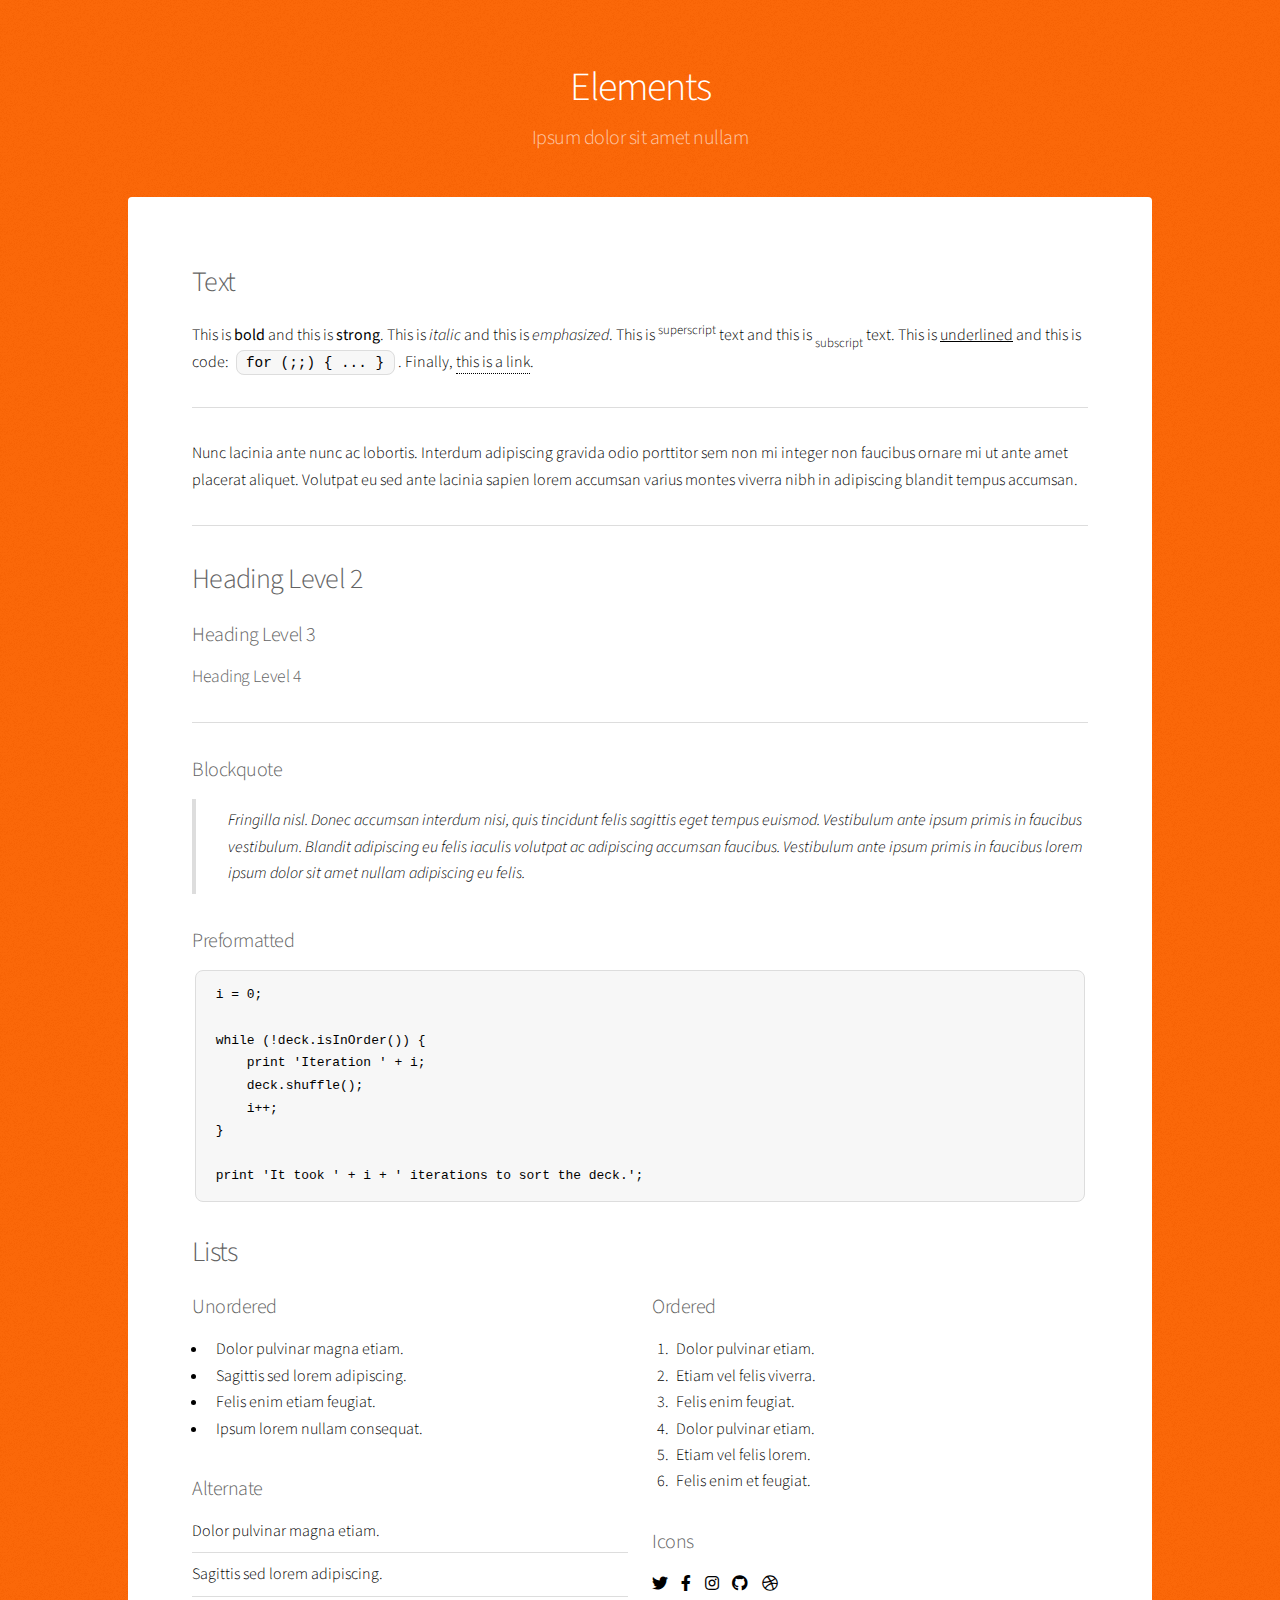
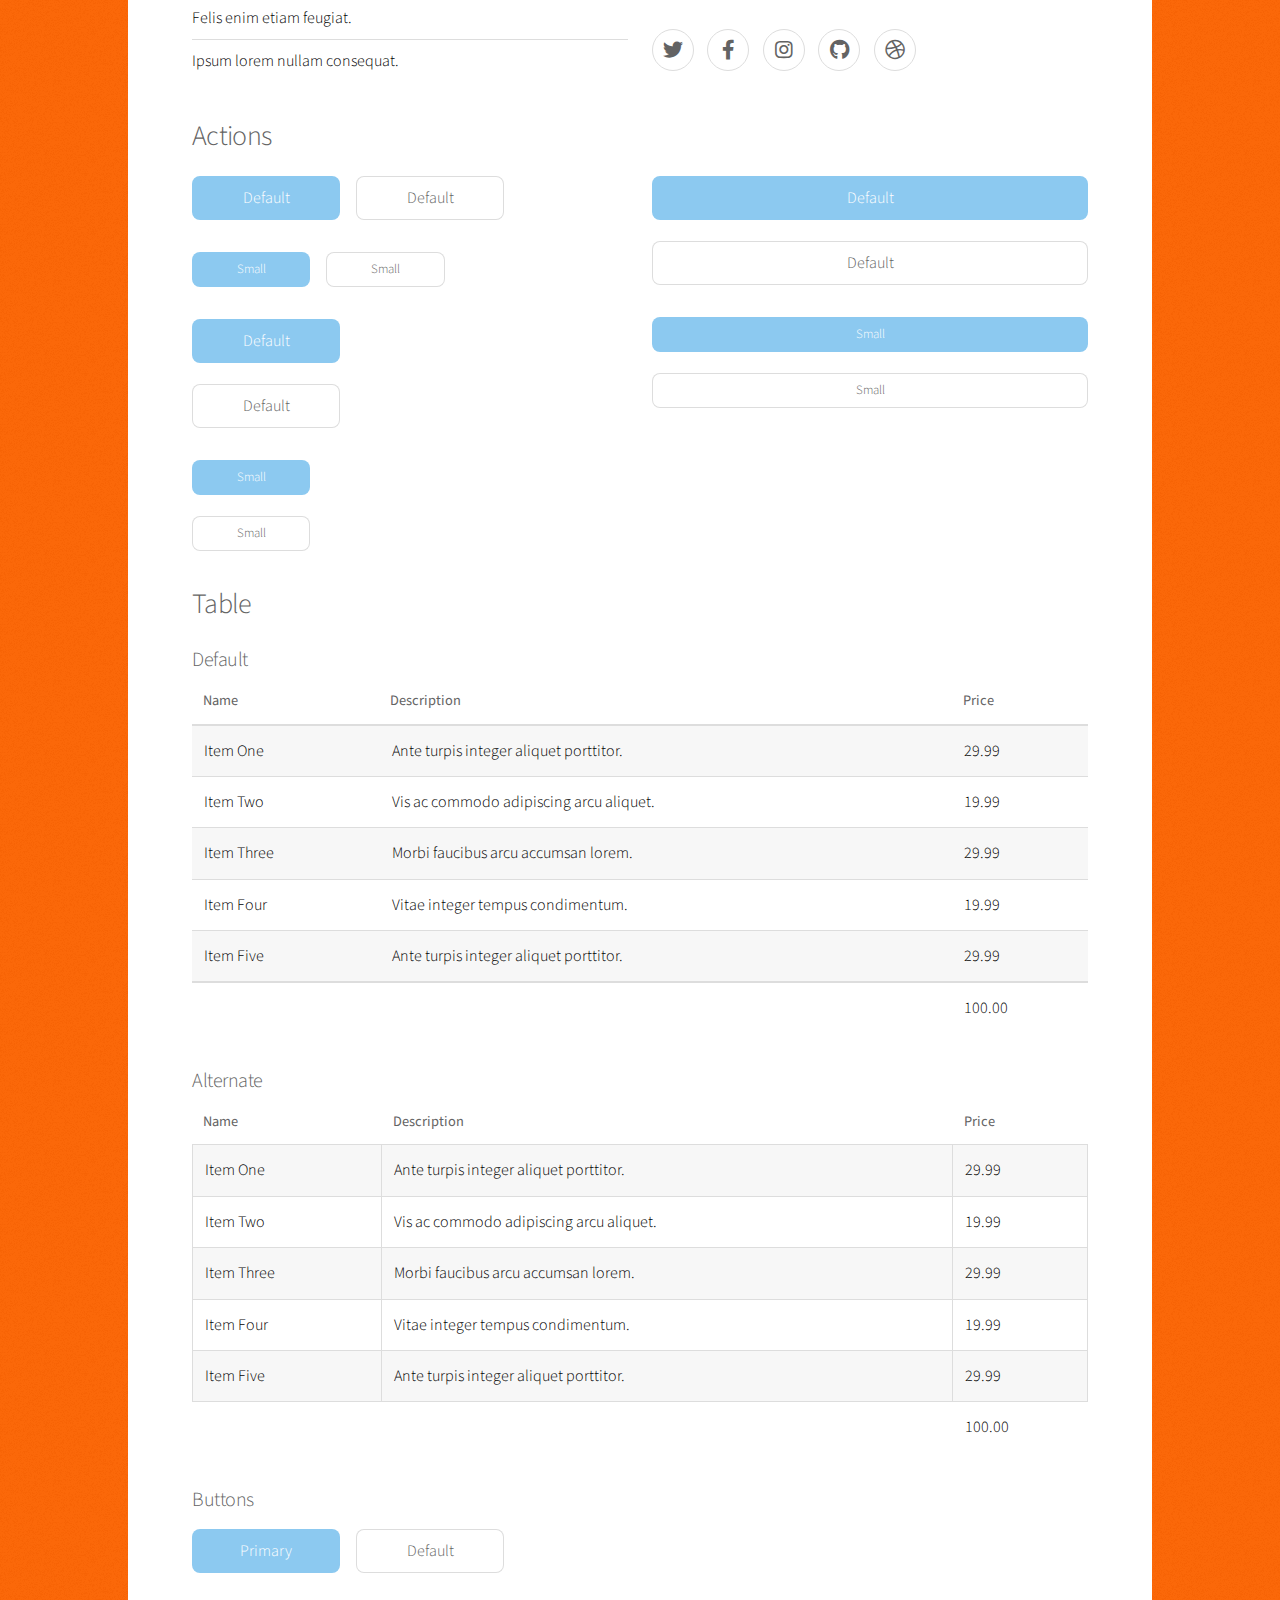
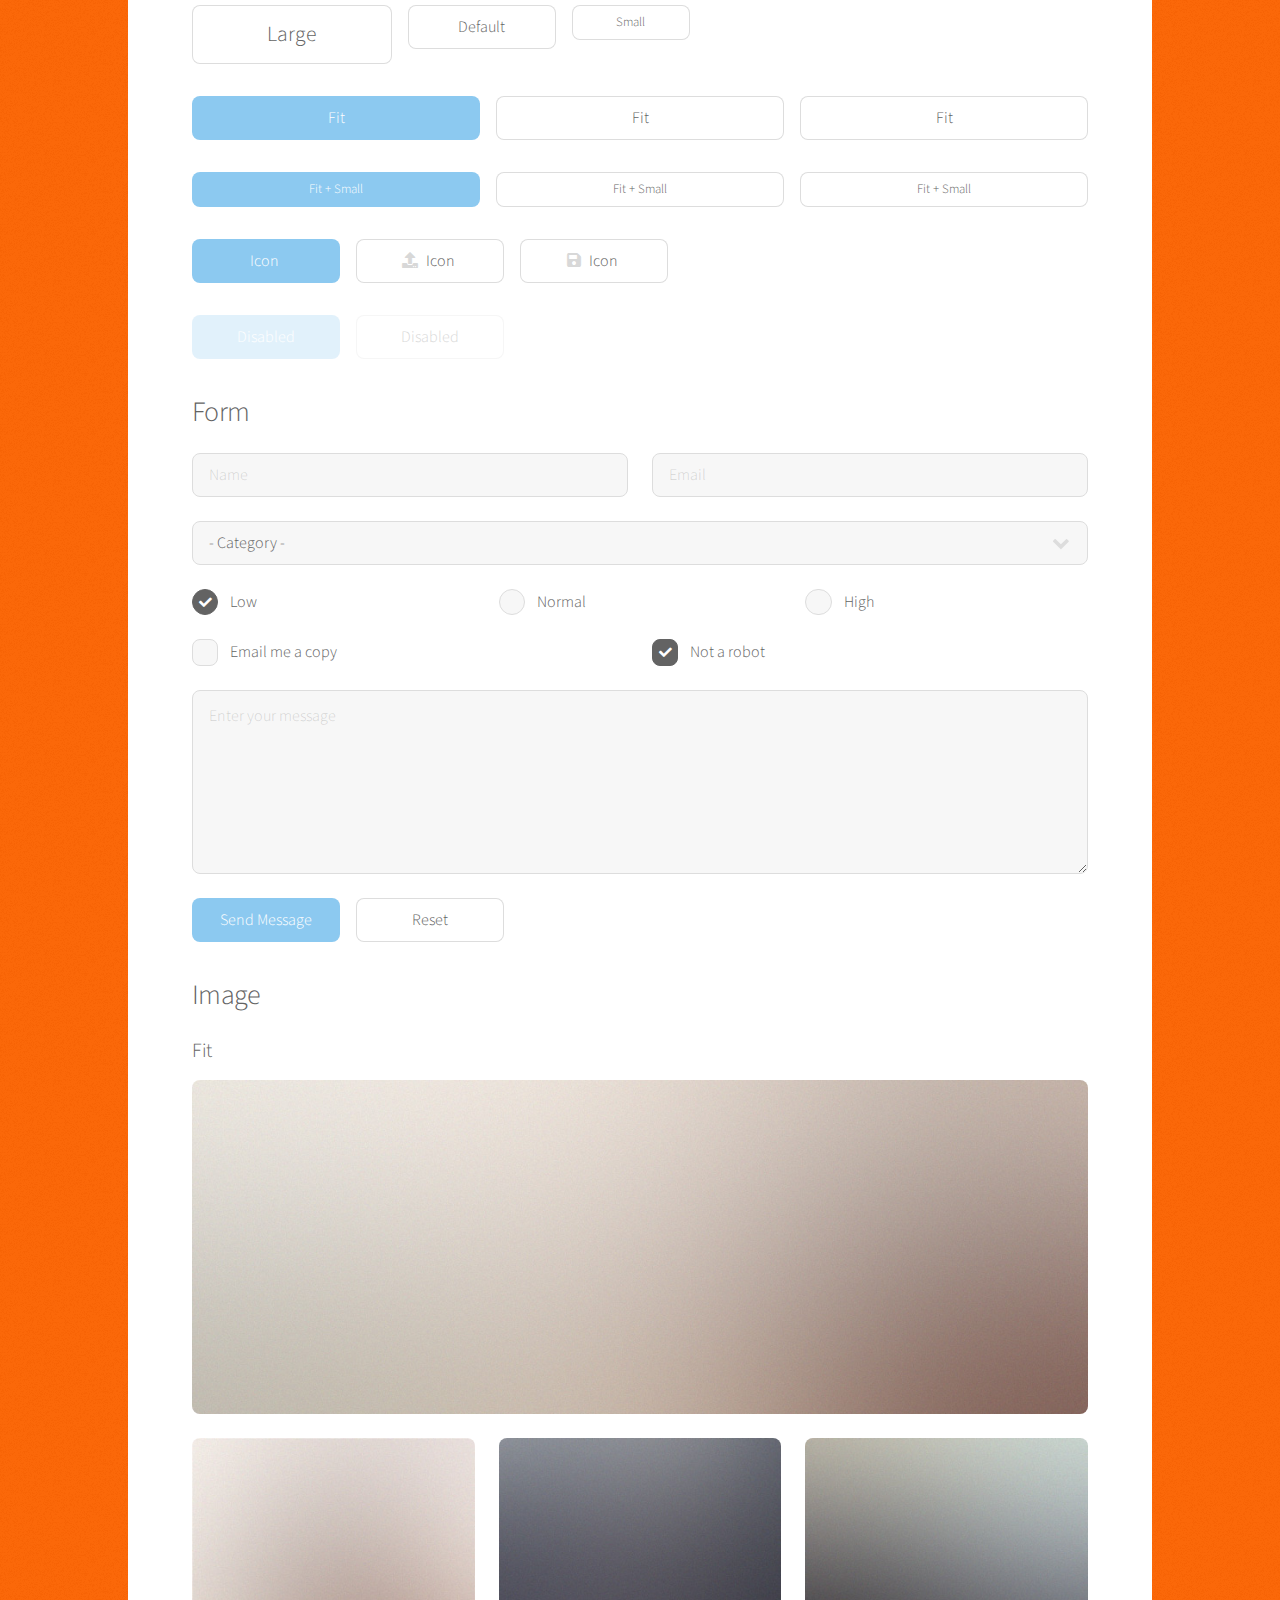
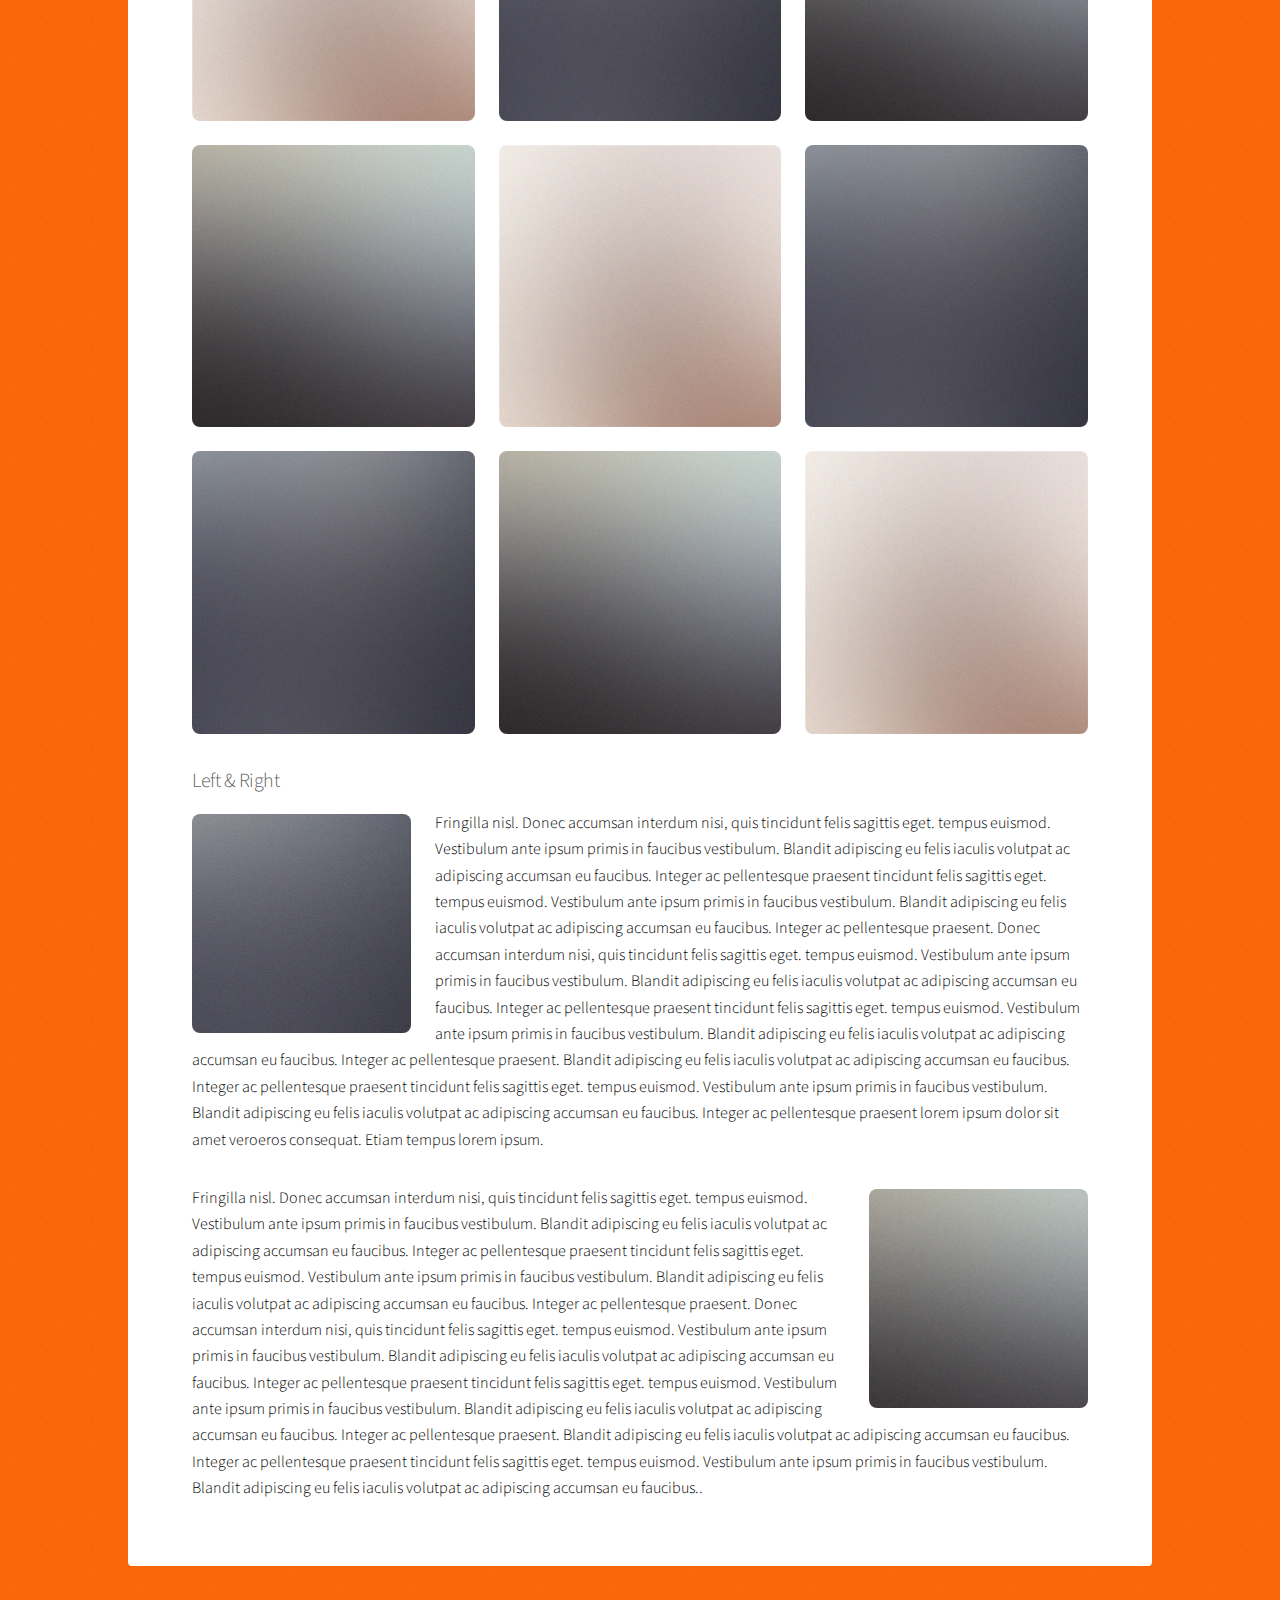
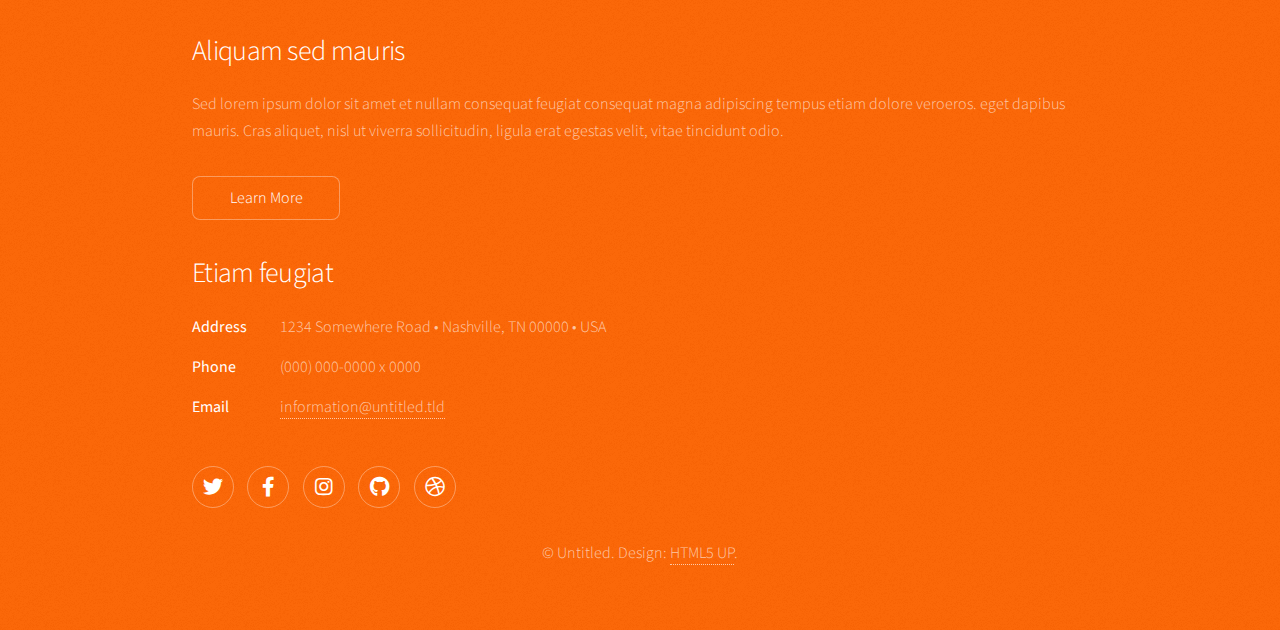
==== elements.html @ 0c5aeb26 "first commit" ====
<!DOCTYPE HTML>
<!--
	Stellar by HTML5 UP
	html5up.net | @ajlkn
	Free for personal and commercial use under the CCA 3.0 license (html5up.net/license)
-->
<html>
	<head>
		<title>Elements - Stellar by HTML5 UP</title>
		<meta charset="utf-8" />
		<meta name="viewport" content="width=device-width, initial-scale=1, user-scalable=no" />
		<link rel="stylesheet" href="assets/css/main.css" />
		<noscript><link rel="stylesheet" href="assets/css/noscript.css" /></noscript>
	</head>
	<body class="is-preload">

		<!-- Wrapper -->
			<div id="wrapper">

				<!-- Header -->
					<header id="header">
						<h1>Elements</h1>
						<p>Ipsum dolor sit amet nullam</p>
					</header>

				<!-- Main -->
					<div id="main">

						<!-- Content -->
							<section id="content" class="main">

								<!-- Text -->
									<section>
										<h2>Text</h2>
										<p>This is <b>bold</b> and this is <strong>strong</strong>. This is <i>italic</i> and this is <em>emphasized</em>.
										This is <sup>superscript</sup> text and this is <sub>subscript</sub> text.
										This is <u>underlined</u> and this is code: <code>for (;;) { ... }</code>. Finally, <a href="#">this is a link</a>.</p>
										<hr />
										<p>Nunc lacinia ante nunc ac lobortis. Interdum adipiscing gravida odio porttitor sem non mi integer non faucibus ornare mi ut ante amet placerat aliquet. Volutpat eu sed ante lacinia sapien lorem accumsan varius montes viverra nibh in adipiscing blandit tempus accumsan.</p>
										<hr />
										<h2>Heading Level 2</h2>
										<h3>Heading Level 3</h3>
										<h4>Heading Level 4</h4>
										<hr />
										<h3>Blockquote</h3>
										<blockquote>Fringilla nisl. Donec accumsan interdum nisi, quis tincidunt felis sagittis eget tempus euismod. Vestibulum ante ipsum primis in faucibus vestibulum. Blandit adipiscing eu felis iaculis volutpat ac adipiscing accumsan faucibus. Vestibulum ante ipsum primis in faucibus lorem ipsum dolor sit amet nullam adipiscing eu felis.</blockquote>
										<h3>Preformatted</h3>
										<pre><code>i = 0;

while (!deck.isInOrder()) {
    print 'Iteration ' + i;
    deck.shuffle();
    i++;
}

print 'It took ' + i + ' iterations to sort the deck.';</code></pre>
									</section>

								<!-- Lists -->
									<section>
										<h2>Lists</h2>
										<div class="row">
											<div class="col-6 col-12-medium">
												<h3>Unordered</h3>
												<ul>
													<li>Dolor pulvinar magna etiam.</li>
													<li>Sagittis sed lorem adipiscing.</li>
													<li>Felis enim etiam feugiat.</li>
													<li>Ipsum lorem nullam consequat.</li>
												</ul>
												<h3>Alternate</h3>
												<ul class="alt">
													<li>Dolor pulvinar magna etiam.</li>
													<li>Sagittis sed lorem adipiscing.</li>
													<li>Felis enim etiam feugiat.</li>
													<li>Ipsum lorem nullam consequat.</li>
												</ul>
											</div>
											<div class="col-6 col-12-medium">
												<h3>Ordered</h3>
												<ol>
													<li>Dolor pulvinar etiam.</li>
													<li>Etiam vel felis viverra.</li>
													<li>Felis enim feugiat.</li>
													<li>Dolor pulvinar etiam.</li>
													<li>Etiam vel felis lorem.</li>
													<li>Felis enim et feugiat.</li>
												</ol>
												<h3>Icons</h3>
												<ul class="icons">
													<li><a href="#" class="icon brands fa-twitter"><span class="label">Twitter</span></a></li>
													<li><a href="#" class="icon brands fa-facebook-f"><span class="label">Facebook</span></a></li>
													<li><a href="#" class="icon brands fa-instagram"><span class="label">Instagram</span></a></li>
													<li><a href="#" class="icon brands fa-github"><span class="label">GitHub</span></a></li>
													<li><a href="#" class="icon brands fa-dribbble"><span class="label">Dribbble</span></a></li>
												</ul>
												<ul class="icons">
													<li><a href="#" class="icon brands alt fa-twitter"><span class="label">Twitter</span></a></li>
													<li><a href="#" class="icon brands alt fa-facebook-f"><span class="label">Facebook</span></a></li>
													<li><a href="#" class="icon brands alt fa-instagram"><span class="label">Instagram</span></a></li>
													<li><a href="#" class="icon brands alt fa-github"><span class="label">GitHub</span></a></li>
													<li><a href="#" class="icon brands alt fa-dribbble"><span class="label">Dribbble</span></a></li>
												</ul>
											</div>
										</div>
										<h2>Actions</h2>
										<div class="row">
											<div class="col-6 col-12-medium">
												<ul class="actions">
													<li><a href="#" class="button primary">Default</a></li>
													<li><a href="#" class="button">Default</a></li>
												</ul>
												<ul class="actions small">
													<li><a href="#" class="button primary small">Small</a></li>
													<li><a href="#" class="button small">Small</a></li>
												</ul>
												<ul class="actions stacked">
													<li><a href="#" class="button primary">Default</a></li>
													<li><a href="#" class="button">Default</a></li>
												</ul>
												<ul class="actions stacked">
													<li><a href="#" class="button primary small">Small</a></li>
													<li><a href="#" class="button small">Small</a></li>
												</ul>
											</div>
											<div class="col-6 col-12-medium">
												<ul class="actions stacked">
													<li><a href="#" class="button primary fit">Default</a></li>
													<li><a href="#" class="button fit">Default</a></li>
												</ul>
												<ul class="actions stacked">
													<li><a href="#" class="button primary small fit">Small</a></li>
													<li><a href="#" class="button small fit">Small</a></li>
												</ul>
											</div>
										</div>
									</section>

								<!-- Table -->
									<section>
										<h2>Table</h2>
										<h3>Default</h3>
										<div class="table-wrapper">
											<table>
												<thead>
													<tr>
														<th>Name</th>
														<th>Description</th>
														<th>Price</th>
													</tr>
												</thead>
												<tbody>
													<tr>
														<td>Item One</td>
														<td>Ante turpis integer aliquet porttitor.</td>
														<td>29.99</td>
													</tr>
													<tr>
														<td>Item Two</td>
														<td>Vis ac commodo adipiscing arcu aliquet.</td>
														<td>19.99</td>
													</tr>
													<tr>
														<td>Item Three</td>
														<td> Morbi faucibus arcu accumsan lorem.</td>
														<td>29.99</td>
													</tr>
													<tr>
														<td>Item Four</td>
														<td>Vitae integer tempus condimentum.</td>
														<td>19.99</td>
													</tr>
													<tr>
														<td>Item Five</td>
														<td>Ante turpis integer aliquet porttitor.</td>
														<td>29.99</td>
													</tr>
												</tbody>
												<tfoot>
													<tr>
														<td colspan="2"></td>
														<td>100.00</td>
													</tr>
												</tfoot>
											</table>
										</div>

										<h3>Alternate</h3>
										<div class="table-wrapper">
											<table class="alt">
												<thead>
													<tr>
														<th>Name</th>
														<th>Description</th>
														<th>Price</th>
													</tr>
												</thead>
												<tbody>
													<tr>
														<td>Item One</td>
														<td>Ante turpis integer aliquet porttitor.</td>
														<td>29.99</td>
													</tr>
													<tr>
														<td>Item Two</td>
														<td>Vis ac commodo adipiscing arcu aliquet.</td>
														<td>19.99</td>
													</tr>
													<tr>
														<td>Item Three</td>
														<td> Morbi faucibus arcu accumsan lorem.</td>
														<td>29.99</td>
													</tr>
													<tr>
														<td>Item Four</td>
														<td>Vitae integer tempus condimentum.</td>
														<td>19.99</td>
													</tr>
													<tr>
														<td>Item Five</td>
														<td>Ante turpis integer aliquet porttitor.</td>
														<td>29.99</td>
													</tr>
												</tbody>
												<tfoot>
													<tr>
														<td colspan="2"></td>
														<td>100.00</td>
													</tr>
												</tfoot>
											</table>
										</div>
									</section>

								<!-- Buttons -->
									<section>
										<h3>Buttons</h3>
										<ul class="actions">
											<li><a href="#" class="button primary">Primary</a></li>
											<li><a href="#" class="button">Default</a></li>
										</ul>
										<ul class="actions">
											<li><a href="#" class="button large">Large</a></li>
											<li><a href="#" class="button">Default</a></li>
											<li><a href="#" class="button small">Small</a></li>
										</ul>
										<ul class="actions fit">
											<li><a href="#" class="button primary fit">Fit</a></li>
											<li><a href="#" class="button fit">Fit</a></li>
											<li><a href="#" class="button fit">Fit</a></li>
										</ul>
										<ul class="actions fit small">
											<li><a href="#" class="button primary fit small">Fit + Small</a></li>
											<li><a href="#" class="button fit small">Fit + Small</a></li>
											<li><a href="#" class="button fit small">Fit + Small</a></li>
										</ul>
										<ul class="actions">
											<li><a href="#" class="button primary icon solidfa-download">Icon</a></li>
											<li><a href="#" class="button icon solid fa-upload">Icon</a></li>
											<li><a href="#" class="button icon solid fa-save">Icon</a></li>
										</ul>
										<ul class="actions">
											<li><span class="button primary disabled">Disabled</span></li>
											<li><span class="button disabled">Disabled</span></li>
										</ul>
									</section>

								<!-- Form -->
									<section>
										<h2>Form</h2>
										<form method="post" action="#">
											<div class="row gtr-uniform">
												<div class="col-6 col-12-xsmall">
													<input type="text" name="demo-name" id="demo-name" value="" placeholder="Name" />
												</div>
												<div class="col-6 col-12-xsmall">
													<input type="email" name="demo-email" id="demo-email" value="" placeholder="Email" />
												</div>
												<div class="col-12">
													<select name="demo-category" id="demo-category">
														<option value="">- Category -</option>
														<option value="1">Manufacturing</option>
														<option value="1">Shipping</option>
														<option value="1">Administration</option>
														<option value="1">Human Resources</option>
													</select>
												</div>
												<div class="col-4 col-12-small">
													<input type="radio" id="demo-priority-low" name="demo-priority" checked>
													<label for="demo-priority-low">Low</label>
												</div>
												<div class="col-4 col-12-small">
													<input type="radio" id="demo-priority-normal" name="demo-priority">
													<label for="demo-priority-normal">Normal</label>
												</div>
												<div class="col-4 col-12-small">
													<input type="radio" id="demo-priority-high" name="demo-priority">
													<label for="demo-priority-high">High</label>
												</div>
												<div class="col-6 col-12-small">
													<input type="checkbox" id="demo-copy" name="demo-copy">
													<label for="demo-copy">Email me a copy</label>
												</div>
												<div class="col-6 col-12-small">
													<input type="checkbox" id="demo-human" name="demo-human" checked>
													<label for="demo-human">Not a robot</label>
												</div>
												<div class="col-12">
													<textarea name="demo-message" id="demo-message" placeholder="Enter your message" rows="6"></textarea>
												</div>
												<div class="col-12">
													<ul class="actions">
														<li><input type="submit" value="Send Message" class="primary" /></li>
														<li><input type="reset" value="Reset" /></li>
													</ul>
												</div>
											</div>
										</form>
									</section>

								<!-- Image -->
									<section>
										<h2>Image</h2>
										<h3>Fit</h3>
										<div class="box alt">
											<div class="row gtr-uniform">
												<div class="col-12"><span class="image fit"><img src="images/pic04.jpg" alt="" /></span></div>
												<div class="col-4"><span class="image fit"><img src="images/pic01.jpg" alt="" /></span></div>
												<div class="col-4"><span class="image fit"><img src="images/pic02.jpg" alt="" /></span></div>
												<div class="col-4"><span class="image fit"><img src="images/pic03.jpg" alt="" /></span></div>
												<div class="col-4"><span class="image fit"><img src="images/pic03.jpg" alt="" /></span></div>
												<div class="col-4"><span class="image fit"><img src="images/pic01.jpg" alt="" /></span></div>
												<div class="col-4"><span class="image fit"><img src="images/pic02.jpg" alt="" /></span></div>
												<div class="col-4"><span class="image fit"><img src="images/pic02.jpg" alt="" /></span></div>
												<div class="col-4"><span class="image fit"><img src="images/pic03.jpg" alt="" /></span></div>
												<div class="col-4"><span class="image fit"><img src="images/pic01.jpg" alt="" /></span></div>
											</div>
										</div>
										<h3>Left &amp; Right</h3>
										<p><span class="image left"><img src="images/pic05.jpg" alt="" /></span>Fringilla nisl. Donec accumsan interdum nisi, quis tincidunt felis sagittis eget. tempus euismod. Vestibulum ante ipsum primis in faucibus vestibulum. Blandit adipiscing eu felis iaculis volutpat ac adipiscing accumsan eu faucibus. Integer ac pellentesque praesent tincidunt felis sagittis eget. tempus euismod. Vestibulum ante ipsum primis in faucibus vestibulum. Blandit adipiscing eu felis iaculis volutpat ac adipiscing accumsan eu faucibus. Integer ac pellentesque praesent. Donec accumsan interdum nisi, quis tincidunt felis sagittis eget. tempus euismod. Vestibulum ante ipsum primis in faucibus vestibulum. Blandit adipiscing eu felis iaculis volutpat ac adipiscing accumsan eu faucibus. Integer ac pellentesque praesent tincidunt felis sagittis eget. tempus euismod. Vestibulum ante ipsum primis in faucibus vestibulum. Blandit adipiscing eu felis iaculis volutpat ac adipiscing accumsan eu faucibus. Integer ac pellentesque praesent. Blandit adipiscing eu felis iaculis volutpat ac adipiscing accumsan eu faucibus. Integer ac pellentesque praesent tincidunt felis sagittis eget. tempus euismod. Vestibulum ante ipsum primis in faucibus vestibulum. Blandit adipiscing eu felis iaculis volutpat ac adipiscing accumsan eu faucibus. Integer ac pellentesque praesent lorem ipsum dolor sit amet veroeros consequat. Etiam tempus lorem ipsum.</p>
										<p><span class="image right"><img src="images/pic06.jpg" alt="" /></span>Fringilla nisl. Donec accumsan interdum nisi, quis tincidunt felis sagittis eget. tempus euismod. Vestibulum ante ipsum primis in faucibus vestibulum. Blandit adipiscing eu felis iaculis volutpat ac adipiscing accumsan eu faucibus. Integer ac pellentesque praesent tincidunt felis sagittis eget. tempus euismod. Vestibulum ante ipsum primis in faucibus vestibulum. Blandit adipiscing eu felis iaculis volutpat ac adipiscing accumsan eu faucibus. Integer ac pellentesque praesent. Donec accumsan interdum nisi, quis tincidunt felis sagittis eget. tempus euismod. Vestibulum ante ipsum primis in faucibus vestibulum. Blandit adipiscing eu felis iaculis volutpat ac adipiscing accumsan eu faucibus. Integer ac pellentesque praesent tincidunt felis sagittis eget. tempus euismod. Vestibulum ante ipsum primis in faucibus vestibulum. Blandit adipiscing eu felis iaculis volutpat ac adipiscing accumsan eu faucibus. Integer ac pellentesque praesent. Blandit adipiscing eu felis iaculis volutpat ac adipiscing accumsan eu faucibus. Integer ac pellentesque praesent tincidunt felis sagittis eget. tempus euismod. Vestibulum ante ipsum primis in faucibus vestibulum. Blandit adipiscing eu felis iaculis volutpat ac adipiscing accumsan eu faucibus..</p>
									</section>

							</section>

					</div>

				<!-- Footer -->
					<footer id="footer">
						<section>
							<h2>Aliquam sed mauris</h2>
							<p>Sed lorem ipsum dolor sit amet et nullam consequat feugiat consequat magna adipiscing tempus etiam dolore veroeros. eget dapibus mauris. Cras aliquet, nisl ut viverra sollicitudin, ligula erat egestas velit, vitae tincidunt odio.</p>
							<ul class="actions">
								<li><a href="#" class="button">Learn More</a></li>
							</ul>
						</section>
						<section>
							<h2>Etiam feugiat</h2>
							<dl class="alt">
								<dt>Address</dt>
								<dd>1234 Somewhere Road &bull; Nashville, TN 00000 &bull; USA</dd>
								<dt>Phone</dt>
								<dd>(000) 000-0000 x 0000</dd>
								<dt>Email</dt>
								<dd><a href="#">information@untitled.tld</a></dd>
							</dl>
							<ul class="icons">
								<li><a href="#" class="icon brands fa-twitter alt"><span class="label">Twitter</span></a></li>
								<li><a href="#" class="icon brands fa-facebook-f alt"><span class="label">Facebook</span></a></li>
								<li><a href="#" class="icon brands fa-instagram alt"><span class="label">Instagram</span></a></li>
								<li><a href="#" class="icon brands fa-github alt"><span class="label">GitHub</span></a></li>
								<li><a href="#" class="icon brands fa-dribbble alt"><span class="label">Dribbble</span></a></li>
							</ul>
						</section>
						<p class="copyright">&copy; Untitled. Design: <a href="https://html5up.net">HTML5 UP</a>.</p>
					</footer>

			</div>

		<!-- Scripts -->
			<script src="assets/js/jquery.min.js"></script>
			<script src="assets/js/jquery.scrollex.min.js"></script>
			<script src="assets/js/jquery.scrolly.min.js"></script>
			<script src="assets/js/browser.min.js"></script>
			<script src="assets/js/breakpoints.min.js"></script>
			<script src="assets/js/util.js"></script>
			<script src="assets/js/main.js"></script>

	</body>
</html>
---- assets/css/main.css ----
@import url(fontawesome-all.min.css);
@import 'https://fonts.googleapis.com/css?family=Source+Sans+Pro:300,400';
@import url(path/to/font-awesome/css/font-awesome.min.css);


html, body, div, span, applet, object,
iframe, h1, h2, h3, h4, h5, h6, p, blockquote,
pre, a, abbr, acronym, address, big, cite,
code, del, dfn, em, img, ins, kbd, q, s, samp,
small, strike, strong, sub, sup, tt, var, b,
u, i, center, dl, dt, dd, ol, ul, li, fieldset,
form, label, legend, table, caption, tbody,
tfoot, thead, tr, th, td, article, aside,
canvas, details, embed, figure, figcaption,
footer, header, hgroup, menu, nav, output, ruby,
section, summary, time, mark, audio, video {
	margin: 0;
	padding: 0;
	border: 0;
	font-size: 100%;
	font: inherit;
	vertical-align: baseline;}

article, aside, details, figcaption, figure,
footer, header, hgroup, menu, nav, section {
	display: block;}

body {
	line-height: 1;
}

ol, ul {
	list-style: none;
}

blockquote, q {
	quotes: none;
}

	blockquote:before, blockquote:after, q:before, q:after {
		content: '';
		content: none;
	}

table {
	border-collapse: collapse;
	border-spacing: 0;
}

body {
	-webkit-text-size-adjust: none;
}

mark {
	background-color: transparent;
	color: inherit;
}

input::-moz-focus-inner {
	border: 0;
	padding: 0;
}

input, select, textarea {
	-moz-appearance: none;
	-webkit-appearance: none;
	-ms-appearance: none;
	appearance: none;
}

/* Basic */

	@-ms-viewport {
		width: device-width;
	}

	body {
		-ms-overflow-style: scrollbar;
	}

	@media screen and (max-width: 480px) {

		html, body {
			min-width: 320px;
		}

	}

	html {
		box-sizing: border-box;
	}

	*, *:before, *:after {
		box-sizing: inherit;
	}

	body {
		background-color: #FF6501;
		background-image: url("images/overlay.png"), -moz-linear-gradient(45deg, #FF6501 15%, #FFC701 75%);
		background-image: url("images/overlay.png"), -webkit-linear-gradient(45deg, #FF6501 15%, #0099ff 75%);
		background-image: url("images/overlay.png"), -ms-linear-gradient(45deg, #FF6501 15%, #FF6501 75%);
		background-image: url("images/overlay.png"), linear-gradient(45deg, #FF650182 15%);
	}

		body.is-preload *, body.is-preload *:before, body.is-preload *:after {
			-moz-animation: none !important;
			-webkit-animation: none !important;
			-ms-animation: none !important;
			animation: none !important;
			-moz-transition: none !important;
			-webkit-transition: none !important;
			-ms-transition: none !important;
			transition: none !important;
		}

/* Type */

	body {
		background-color: #FF6501;
		color: rgba(255, 255, 255, 0.65);
	}

	body, input, select, textarea {
		font-family: "Source Sans Pro", Helvetica, sans-serif;
		font-size: 17pt;
		font-weight: 300;
		line-height: 1.65;
	}

		@media screen and (max-width: 1680px) {

			body, input, select, textarea {
				font-size: 14pt;
			}

		}

		@media screen and (max-width: 1280px) {

			body, input, select, textarea {
				font-size: 12pt;
			}

		}

		@media screen and (max-width: 360px) {

			body, input, select, textarea {
				font-size: 11pt;
			}

		}

	a {
		-moz-transition: color 0.2s ease, border-bottom 0.2s ease;
		-webkit-transition: color 0.2s ease, border-bottom 0.2s ease;
		-ms-transition: color 0.2s ease, border-bottom 0.2s ease;
		transition: color 0.2s ease, border-bottom 0.2s ease;
		text-decoration: none;
		border-bottom: dotted 1px;
		color: inherit;
	}

		a:hover {
			border-bottom-color: transparent;
		}

	strong, b {
		font-weight: 400;
	}

	em, i {
		font-style: italic;
	}

	p {
		margin: 0 0 2em 0;
	}

		p.content {
			-moz-columns: 20em 2;
			-webkit-columns: 20em 2;
			-ms-columns: 20em 2;
			columns: 30em 2;
			-moz-column-gap: 2em;
			-webkit-column-gap: 2em;
			-ms-column-gap: 2em;
			column-gap: 2em;
			text-align: center;
		}

	h1, h2, h3, h4, h5, h6 {
		font-weight: 300;
		line-height: 1.5;
		margin: 0 0 0.7em 0;
		letter-spacing: -0.025em;
	}

		h1 a, h2 a, h3 a, h4 a, h5 a, h6 a {
			color: inherit;
			text-decoration: none;
		}

	h1 {
		font-size: 2.5em;
		line-height: 1.2;
	}

	h2 {
		font-size: 1.75em;
		
	}

	h3 {
		font-size: 1.25em;
	}

	h4 {
		font-size: 1.1em;
	}

	h5 {
		font-size: 1.75em;
		text-shadow: 1px 2px 7px #000;
	}

	h6 {
		font-size: 1.75em;
		text-shadow: 1px 2px 7px #000;
	}

	@media screen and (max-width: 736px) {

		h1 {
			font-size: 2em;
		}

	}

	sub {
		font-size: 0.8em;
		position: relative;
		top: 0.5em;
	}

	sup {
		font-size: 0.8em;
		position: relative;
		top: -0.5em;
	}

	blockquote {
		border-left: solid 4px;
		font-style: italic;
		margin: 0 0 2em 0;
		padding: 0.5em 0 0.5em 2em;
	}

	code {
		border-radius: 8px;
		border: solid 1px;
		font-family: "Courier New", monospace;
		font-size: 0.9em;
		margin: 0 0.25em;
		padding: 0.25em 0.65em;
	}

	pre {
		-webkit-overflow-scrolling: touch;
		font-family: "Courier New", monospace;
		font-size: 0.9em;
		margin: 0 0 2em 0;
	}

		pre code {
			display: block;
			line-height: 1.75;
			padding: 1em 1.5em;
			overflow-x: auto;
		}

	hr {
		border: 0;
		border-bottom: solid 1px;
		margin: 2em 0;
	}

		hr.major {
			margin: 3em 0;
		}

	.align-left {
		text-align: left;
	}

	.align-center {
		text-align: center;
	}

	.align-right {
		text-align: right;
	}

	input, select, textarea {
		color: #ffffff;
	}

	a:hover {
		color: #ffffff;
	}

	strong, b {
		color: #ffffff;
	}

	h1, h2, h3, h4, h5, h6 {
		color: #ffffff;
	}

	blockquote {
		border-left-color: rgba(255, 255, 255, 0.35);
	}

	code {
		background: rgba(255, 255, 255, 0.075);
		border-color: rgba(255, 255, 255, 0.35);
	}

	hr {
		border-bottom-color: rgba(255, 255, 255, 0.35);
	}

/* Row */

	.row {
		display: flex;
		flex-wrap: wrap;
		box-sizing: border-box;
		align-items: stretch;
	}

		.row > * {
			box-sizing: border-box;
		}

		.row.gtr-uniform > * > :last-child {
			margin-bottom: 0;
		}

		.row.aln-left {
			justify-content: flex-start;
		}

		.row.aln-center {
			justify-content: center;
		}

		.row.aln-right {
			justify-content: flex-end;
		}

		.row.aln-top {
			align-items: flex-start;
		}

		.row.aln-middle {
			align-items: center;
		}

		.row.aln-bottom {
			align-items: flex-end;
		}

		.row > .imp {
			order: -1;
		}

		.row > .col-1 {
			width: 8.33333%;
		}

		.row > .off-1 {
			margin-left: 8.33333%;
		}

		.row > .col-2 {
			width: 16.66667%;
		}

		.row > .off-2 {
			margin-left: 16.66667%;
		}

		.row > .col-3 {
			width: 25%;
		}

		.row > .off-3 {
			margin-left: 25%;
		}

		.row > .col-4 {
			width: 33.33333%;
		}

		.row > .off-4 {
			margin-left: 33.33333%;
		}

		.row > .col-5 {
			width: 41.66667%;
		}

		.row > .off-5 {
			margin-left: 41.66667%;
		}

		.row > .col-6 {
			width: 50%;
		}

		.row > .off-6 {
			margin-left: 50%;
		}

		.row > .col-7 {
			width: 58.33333%;
		}

		.row > .off-7 {
			margin-left: 58.33333%;
		}

		.row > .col-8 {
			width: 66.66667%;
		}

		.row > .off-8 {
			margin-left: 66.66667%;
		}

		.row > .col-9 {
			width: 75%;
		}

		.row > .off-9 {
			margin-left: 75%;
		}

		.row > .col-10 {
			width: 83.33333%;
		}

		.row > .off-10 {
			margin-left: 83.33333%;
		}

		.row > .col-11 {
			width: 91.66667%;
		}

		.row > .off-11 {
			margin-left: 91.66667%;
		}

		.row > .col-12 {
			width: 100%;
		}

		.row > .off-12 {
			margin-left: 100%;
		}

		.row.gtr-0 {
			margin-top: 0;
			margin-left: 0em;
		}

			.row.gtr-0 > * {
				padding: 0 0 0 0em;
			}

			.row.gtr-0.gtr-uniform {
				margin-top: 0em;
			}

				.row.gtr-0.gtr-uniform > * {
					padding-top: 0em;
				}

		.row.gtr-25 {
			margin-top: 0;
			margin-left: -0.375em;
		}

			.row.gtr-25 > * {
				padding: 0 0 0 0.375em;
			}

			.row.gtr-25.gtr-uniform {
				margin-top: -0.375em;
			}

				.row.gtr-25.gtr-uniform > * {
					padding-top: 0.375em;
				}

		.row.gtr-50 {
			margin-top: 0;
			margin-left: -0.75em;
		}

			.row.gtr-50 > * {
				padding: 0 0 0 0.75em;
			}

			.row.gtr-50.gtr-uniform {
				margin-top: -0.75em;
			}

				.row.gtr-50.gtr-uniform > * {
					padding-top: 0.75em;
				}

		.row {
			margin-top: 0;
			margin-left: -1.5em;
		}

			.row > * {
				padding: 0 0 0 1.5em;
			}

			.row.gtr-uniform {
				margin-top: -1.5em;
			}

				.row.gtr-uniform > * {
					padding-top: 1.5em;
				}

		.row.gtr-150 {
			margin-top: 0;
			margin-left: -2.25em;
		}

			.row.gtr-150 > * {
				padding: 0 0 0 2.25em;
			}

			.row.gtr-150.gtr-uniform {
				margin-top: -2.25em;
			}

				.row.gtr-150.gtr-uniform > * {
					padding-top: 2.25em;
				}

		.row.gtr-200 {
			margin-top: 0;
			margin-left: -3em;
		}

			.row.gtr-200 > * {
				padding: 0 0 0 3em;
			}

			.row.gtr-200.gtr-uniform {
				margin-top: -3em;
			}

				.row.gtr-200.gtr-uniform > * {
					padding-top: 3em;
				}

		@media screen and (max-width: 1680px) {

			.row {
				display: flex;
				flex-wrap: wrap;
				box-sizing: border-box;
				align-items: stretch;
			}

				.row > * {
					box-sizing: border-box;
				}

				.row.gtr-uniform > * > :last-child {
					margin-bottom: 0;
				}

				.row.aln-left {
					justify-content: flex-start;
				}

				.row.aln-center {
					justify-content: center;
				}

				.row.aln-right {
					justify-content: flex-end;
				}

				.row.aln-top {
					align-items: flex-start;
				}

				.row.aln-middle {
					align-items: center;
				}

				.row.aln-bottom {
					align-items: flex-end;
				}

				.row > .imp-xlarge {
					order: -1;
				}

				.row > .col-1-xlarge {
					width: 8.33333%;
				}

				.row > .off-1-xlarge {
					margin-left: 8.33333%;
				}

				.row > .col-2-xlarge {
					width: 16.66667%;
				}

				.row > .off-2-xlarge {
					margin-left: 16.66667%;
				}

				.row > .col-3-xlarge {
					width: 25%;
				}

				.row > .off-3-xlarge {
					margin-left: 25%;
				}

				.row > .col-4-xlarge {
					width: 33.33333%;
				}

				.row > .off-4-xlarge {
					margin-left: 33.33333%;
				}

				.row > .col-5-xlarge {
					width: 41.66667%;
				}

				.row > .off-5-xlarge {
					margin-left: 41.66667%;
				}

				.row > .col-6-xlarge {
					width: 50%;
				}

				.row > .off-6-xlarge {
					margin-left: 50%;
				}

				.row > .col-7-xlarge {
					width: 58.33333%;
				}

				.row > .off-7-xlarge {
					margin-left: 58.33333%;
				}

				.row > .col-8-xlarge {
					width: 66.66667%;
				}

				.row > .off-8-xlarge {
					margin-left: 66.66667%;
				}

				.row > .col-9-xlarge {
					width: 75%;
				}

				.row > .off-9-xlarge {
					margin-left: 75%;
				}

				.row > .col-10-xlarge {
					width: 83.33333%;
				}

				.row > .off-10-xlarge {
					margin-left: 83.33333%;
				}

				.row > .col-11-xlarge {
					width: 91.66667%;
				}

				.row > .off-11-xlarge {
					margin-left: 91.66667%;
				}

				.row > .col-12-xlarge {
					width: 100%;
				}

				.row > .off-12-xlarge {
					margin-left: 100%;
				}

				.row.gtr-0 {
					margin-top: 0;
					margin-left: 0em;
				}

					.row.gtr-0 > * {
						padding: 0 0 0 0em;
					}

					.row.gtr-0.gtr-uniform {
						margin-top: 0em;
					}

						.row.gtr-0.gtr-uniform > * {
							padding-top: 0em;
						}

				.row.gtr-25 {
					margin-top: 0;
					margin-left: -0.375em;
				}

					.row.gtr-25 > * {
						padding: 0 0 0 0.375em;
					}

					.row.gtr-25.gtr-uniform {
						margin-top: -0.375em;
					}

						.row.gtr-25.gtr-uniform > * {
							padding-top: 0.375em;
						}

				.row.gtr-50 {
					margin-top: 0;
					margin-left: -0.75em;
				}

					.row.gtr-50 > * {
						padding: 0 0 0 0.75em;
					}

					.row.gtr-50.gtr-uniform {
						margin-top: -0.75em;
					}

						.row.gtr-50.gtr-uniform > * {
							padding-top: 0.75em;
						}

				.row {
					margin-top: 0;
					margin-left: -1.5em;
				}

					.row > * {
						padding: 0 0 0 1.5em;
					}

					.row.gtr-uniform {
						margin-top: -1.5em;
					}

						.row.gtr-uniform > * {
							padding-top: 1.5em;
						}

				.row.gtr-150 {
					margin-top: 0;
					margin-left: -2.25em;
				}

					.row.gtr-150 > * {
						padding: 0 0 0 2.25em;
					}

					.row.gtr-150.gtr-uniform {
						margin-top: -2.25em;
					}

						.row.gtr-150.gtr-uniform > * {
							padding-top: 2.25em;
						}

				.row.gtr-200 {
					margin-top: 0;
					margin-left: -3em;
				}

					.row.gtr-200 > * {
						padding: 0 0 0 3em;
					}

					.row.gtr-200.gtr-uniform {
						margin-top: -3em;
					}

						.row.gtr-200.gtr-uniform > * {
							padding-top: 3em;
						}

		}

		@media screen and (max-width: 1280px) {

			.row {
				display: flex;
				flex-wrap: wrap;
				box-sizing: border-box;
				align-items: stretch;
			}

				.row > * {
					box-sizing: border-box;
				}

				.row.gtr-uniform > * > :last-child {
					margin-bottom: 0;
				}

				.row.aln-left {
					justify-content: flex-start;
				}

				.row.aln-center {
					justify-content: center;
				}

				.row.aln-right {
					justify-content: flex-end;
				}

				.row.aln-top {
					align-items: flex-start;
				}

				.row.aln-middle {
					align-items: center;
				}

				.row.aln-bottom {
					align-items: flex-end;
				}

				.row > .imp-large {
					order: -1;
				}

				.row > .col-1-large {
					width: 8.33333%;
				}

				.row > .off-1-large {
					margin-left: 8.33333%;
				}

				.row > .col-2-large {
					width: 16.66667%;
				}

				.row > .off-2-large {
					margin-left: 16.66667%;
				}

				.row > .col-3-large {
					width: 25%;
				}

				.row > .off-3-large {
					margin-left: 25%;
				}

				.row > .col-4-large {
					width: 33.33333%;
				}

				.row > .off-4-large {
					margin-left: 33.33333%;
				}

				.row > .col-5-large {
					width: 41.66667%;
				}

				.row > .off-5-large {
					margin-left: 41.66667%;
				}

				.row > .col-6-large {
					width: 50%;
				}

				.row > .off-6-large {
					margin-left: 50%;
				}

				.row > .col-7-large {
					width: 58.33333%;
				}

				.row > .off-7-large {
					margin-left: 58.33333%;
				}

				.row > .col-8-large {
					width: 66.66667%;
				}

				.row > .off-8-large {
					margin-left: 66.66667%;
				}

				.row > .col-9-large {
					width: 75%;
				}

				.row > .off-9-large {
					margin-left: 75%;
				}

				.row > .col-10-large {
					width: 83.33333%;
				}

				.row > .off-10-large {
					margin-left: 83.33333%;
				}

				.row > .col-11-large {
					width: 91.66667%;
				}

				.row > .off-11-large {
					margin-left: 91.66667%;
				}

				.row > .col-12-large {
					width: 100%;
				}

				.row > .off-12-large {
					margin-left: 100%;
				}

				.row.gtr-0 {
					margin-top: 0;
					margin-left: 0em;
				}

					.row.gtr-0 > * {
						padding: 0 0 0 0em;
					}

					.row.gtr-0.gtr-uniform {
						margin-top: 0em;
					}

						.row.gtr-0.gtr-uniform > * {
							padding-top: 0em;
						}

				.row.gtr-25 {
					margin-top: 0;
					margin-left: -0.375em;
				}

					.row.gtr-25 > * {
						padding: 0 0 0 0.375em;
					}

					.row.gtr-25.gtr-uniform {
						margin-top: -0.375em;
					}

						.row.gtr-25.gtr-uniform > * {
							padding-top: 0.375em;
						}

				.row.gtr-50 {
					margin-top: 0;
					margin-left: -0.75em;
				}

					.row.gtr-50 > * {
						padding: 0 0 0 0.75em;
					}

					.row.gtr-50.gtr-uniform {
						margin-top: -0.75em;
					}

						.row.gtr-50.gtr-uniform > * {
							padding-top: 0.75em;
						}

				.row {
					margin-top: 0;
					margin-left: -1.5em;
				}

					.row > * {
						padding: 0 0 0 1.5em;
					}

					.row.gtr-uniform {
						margin-top: -1.5em;
					}

						.row.gtr-uniform > * {
							padding-top: 1.5em;
						}

				.row.gtr-150 {
					margin-top: 0;
					margin-left: -2.25em;
				}

					.row.gtr-150 > * {
						padding: 0 0 0 2.25em;
					}

					.row.gtr-150.gtr-uniform {
						margin-top: -2.25em;
					}

						.row.gtr-150.gtr-uniform > * {
							padding-top: 2.25em;
						}

				.row.gtr-200 {
					margin-top: 0;
					margin-left: -3em;
				}

					.row.gtr-200 > * {
						padding: 0 0 0 3em;
					}

					.row.gtr-200.gtr-uniform {
						margin-top: -3em;
					}

						.row.gtr-200.gtr-uniform > * {
							padding-top: 3em;
						}

		}

		@media screen and (max-width: 980px) {

			.row {
				display: flex;
				flex-wrap: wrap;
				box-sizing: border-box;
				align-items: stretch;
			}

				.row > * {
					box-sizing: border-box;
				}

				.row.gtr-uniform > * > :last-child {
					margin-bottom: 0;
				}

				.row.aln-left {
					justify-content: flex-start;
				}

				.row.aln-center {
					justify-content: center;
				}

				.row.aln-right {
					justify-content: flex-end;
				}

				.row.aln-top {
					align-items: flex-start;
				}

				.row.aln-middle {
					align-items: center;
				}

				.row.aln-bottom {
					align-items: flex-end;
				}

				.row > .imp-medium {
					order: -1;
				}

				.row > .col-1-medium {
					width: 8.33333%;
				}

				.row > .off-1-medium {
					margin-left: 8.33333%;
				}

				.row > .col-2-medium {
					width: 16.66667%;
				}

				.row > .off-2-medium {
					margin-left: 16.66667%;
				}

				.row > .col-3-medium {
					width: 25%;
				}

				.row > .off-3-medium {
					margin-left: 25%;
				}

				.row > .col-4-medium {
					width: 33.33333%;
				}

				.row > .off-4-medium {
					margin-left: 33.33333%;
				}

				.row > .col-5-medium {
					width: 41.66667%;
				}

				.row > .off-5-medium {
					margin-left: 41.66667%;
				}

				.row > .col-6-medium {
					width: 50%;
				}

				.row > .off-6-medium {
					margin-left: 50%;
				}

				.row > .col-7-medium {
					width: 58.33333%;
				}

				.row > .off-7-medium {
					margin-left: 58.33333%;
				}

				.row > .col-8-medium {
					width: 66.66667%;
				}

				.row > .off-8-medium {
					margin-left: 66.66667%;
				}

				.row > .col-9-medium {
					width: 75%;
				}

				.row > .off-9-medium {
					margin-left: 75%;
				}

				.row > .col-10-medium {
					width: 83.33333%;
				}

				.row > .off-10-medium {
					margin-left: 83.33333%;
				}

				.row > .col-11-medium {
					width: 91.66667%;
				}

				.row > .off-11-medium {
					margin-left: 91.66667%;
				}

				.row > .col-12-medium {
					width: 100%;
				}

				.row > .off-12-medium {
					margin-left: 100%;
				}

				.row.gtr-0 {
					margin-top: 0;
					margin-left: 0em;
				}

					.row.gtr-0 > * {
						padding: 0 0 0 0em;
					}

					.row.gtr-0.gtr-uniform {
						margin-top: 0em;
					}

						.row.gtr-0.gtr-uniform > * {
							padding-top: 0em;
						}

				.row.gtr-25 {
					margin-top: 0;
					margin-left: -0.375em;
				}

					.row.gtr-25 > * {
						padding: 0 0 0 0.375em;
					}

					.row.gtr-25.gtr-uniform {
						margin-top: -0.375em;
					}

						.row.gtr-25.gtr-uniform > * {
							padding-top: 0.375em;
						}

				.row.gtr-50 {
					margin-top: 0;
					margin-left: -0.75em;
				}

					.row.gtr-50 > * {
						padding: 0 0 0 0.75em;
					}

					.row.gtr-50.gtr-uniform {
						margin-top: -0.75em;
					}

						.row.gtr-50.gtr-uniform > * {
							padding-top: 0.75em;
						}

				.row {
					margin-top: 0;
					margin-left: -1.5em;
				}

					.row > * {
						padding: 0 0 0 1.5em;
					}

					.row.gtr-uniform {
						margin-top: -1.5em;
					}

						.row.gtr-uniform > * {
							padding-top: 1.5em;
						}

				.row.gtr-150 {
					margin-top: 0;
					margin-left: -2.25em;
				}

					.row.gtr-150 > * {
						padding: 0 0 0 2.25em;
					}

					.row.gtr-150.gtr-uniform {
						margin-top: -2.25em;
					}

						.row.gtr-150.gtr-uniform > * {
							padding-top: 2.25em;
						}

				.row.gtr-200 {
					margin-top: 0;
					margin-left: -3em;
				}

					.row.gtr-200 > * {
						padding: 0 0 0 3em;
					}

					.row.gtr-200.gtr-uniform {
						margin-top: -3em;
					}

						.row.gtr-200.gtr-uniform > * {
							padding-top: 3em;
						}

		}

		@media screen and (max-width: 736px) {

			.row {
				display: flex;
				flex-wrap: wrap;
				box-sizing: border-box;
				align-items: stretch;
			}

				.row > * {
					box-sizing: border-box;
				}

				.row.gtr-uniform > * > :last-child {
					margin-bottom: 0;
				}

				.row.aln-left {
					justify-content: flex-start;
				}

				.row.aln-center {
					justify-content: center;
				}

				.row.aln-right {
					justify-content: flex-end;
				}

				.row.aln-top {
					align-items: flex-start;
				}

				.row.aln-middle {
					align-items: center;
				}

				.row.aln-bottom {
					align-items: flex-end;
				}

				.row > .imp-small {
					order: -1;
				}

				.row > .col-1-small {
					width: 8.33333%;
				}

				.row > .off-1-small {
					margin-left: 8.33333%;
				}

				.row > .col-2-small {
					width: 16.66667%;
				}

				.row > .off-2-small {
					margin-left: 16.66667%;
				}

				.row > .col-3-small {
					width: 25%;
				}

				.row > .off-3-small {
					margin-left: 25%;
				}

				.row > .col-4-small {
					width: 33.33333%;
				}

				.row > .off-4-small {
					margin-left: 33.33333%;
				}

				.row > .col-5-small {
					width: 41.66667%;
				}

				.row > .off-5-small {
					margin-left: 41.66667%;
				}

				.row > .col-6-small {
					width: 50%;
				}

				.row > .off-6-small {
					margin-left: 50%;
				}

				.row > .col-7-small {
					width: 58.33333%;
				}

				.row > .off-7-small {
					margin-left: 58.33333%;
				}

				.row > .col-8-small {
					width: 66.66667%;
				}

				.row > .off-8-small {
					margin-left: 66.66667%;
				}

				.row > .col-9-small {
					width: 75%;
				}

				.row > .off-9-small {
					margin-left: 75%;
				}

				.row > .col-10-small {
					width: 83.33333%;
				}

				.row > .off-10-small {
					margin-left: 83.33333%;
				}

				.row > .col-11-small {
					width: 91.66667%;
				}

				.row > .off-11-small {
					margin-left: 91.66667%;
				}

				.row > .col-12-small {
					width: 100%;
				}

				.row > .off-12-small {
					margin-left: 100%;
				}

				.row.gtr-0 {
					margin-top: 0;
					margin-left: 0em;
				}

					.row.gtr-0 > * {
						padding: 0 0 0 0em;
					}

					.row.gtr-0.gtr-uniform {
						margin-top: 0em;
					}

						.row.gtr-0.gtr-uniform > * {
							padding-top: 0em;
						}

				.row.gtr-25 {
					margin-top: 0;
					margin-left: -0.25em;
				}

					.row.gtr-25 > * {
						padding: 0 0 0 0.25em;
					}

					.row.gtr-25.gtr-uniform {
						margin-top: -0.25em;
					}

						.row.gtr-25.gtr-uniform > * {
							padding-top: 0.25em;
						}

				.row.gtr-50 {
					margin-top: 0;
					margin-left: -0.5em;
				}

					.row.gtr-50 > * {
						padding: 0 0 0 0.5em;
					}

					.row.gtr-50.gtr-uniform {
						margin-top: -0.5em;
					}

						.row.gtr-50.gtr-uniform > * {
							padding-top: 0.5em;
						}

				.row {
					margin-top: 0;
					margin-left: -1em;
				}

					.row > * {
						padding: 0 0 0 1em;
					}

					.row.gtr-uniform {
						margin-top: -1em;
					}

						.row.gtr-uniform > * {
							padding-top: 1em;
						}

				.row.gtr-150 {
					margin-top: 0;
					margin-left: -1.5em;
				}

					.row.gtr-150 > * {
						padding: 0 0 0 1.5em;
					}

					.row.gtr-150.gtr-uniform {
						margin-top: -1.5em;
					}

						.row.gtr-150.gtr-uniform > * {
							padding-top: 1.5em;
						}

				.row.gtr-200 {
					margin-top: 0;
					margin-left: -2em;
				}

					.row.gtr-200 > * {
						padding: 0 0 0 2em;
					}

					.row.gtr-200.gtr-uniform {
						margin-top: -2em;
					}

						.row.gtr-200.gtr-uniform > * {
							padding-top: 2em;
						}

		}

		@media screen and (max-width: 480px) {

			.row {
				display: flex;
				flex-wrap: wrap;
				box-sizing: border-box;
				align-items: stretch;
			}

				.row > * {
					box-sizing: border-box;
				}

				.row.gtr-uniform > * > :last-child {
					margin-bottom: 0;
				}

				.row.aln-left {
					justify-content: flex-start;
				}

				.row.aln-center {
					justify-content: center;
				}

				.row.aln-right {
					justify-content: flex-end;
				}

				.row.aln-top {
					align-items: flex-start;
				}

				.row.aln-middle {
					align-items: center;
				}

				.row.aln-bottom {
					align-items: flex-end;
				}

				.row > .imp-xsmall {
					order: -1;
				}

				.row > .col-1-xsmall {
					width: 8.33333%;
				}

				.row > .off-1-xsmall {
					margin-left: 8.33333%;
				}

				.row > .col-2-xsmall {
					width: 16.66667%;
				}

				.row > .off-2-xsmall {
					margin-left: 16.66667%;
				}

				.row > .col-3-xsmall {
					width: 25%;
				}

				.row > .off-3-xsmall {
					margin-left: 25%;
				}

				.row > .col-4-xsmall {
					width: 33.33333%;
				}

				.row > .off-4-xsmall {
					margin-left: 33.33333%;
				}

				.row > .col-5-xsmall {
					width: 41.66667%;
				}

				.row > .off-5-xsmall {
					margin-left: 41.66667%;
				}

				.row > .col-6-xsmall {
					width: 50%;
				}

				.row > .off-6-xsmall {
					margin-left: 50%;
				}

				.row > .col-7-xsmall {
					width: 58.33333%;
				}

				.row > .off-7-xsmall {
					margin-left: 58.33333%;
				}

				.row > .col-8-xsmall {
					width: 66.66667%;
				}

				.row > .off-8-xsmall {
					margin-left: 66.66667%;
				}

				.row > .col-9-xsmall {
					width: 75%;
				}

				.row > .off-9-xsmall {
					margin-left: 75%;
				}

				.row > .col-10-xsmall {
					width: 83.33333%;
				}

				.row > .off-10-xsmall {
					margin-left: 83.33333%;
				}

				.row > .col-11-xsmall {
					width: 91.66667%;
				}

				.row > .off-11-xsmall {
					margin-left: 91.66667%;
				}

				.row > .col-12-xsmall {
					width: 100%;
				}

				.row > .off-12-xsmall {
					margin-left: 100%;
				}

				.row.gtr-0 {
					margin-top: 0;
					margin-left: 0em;
				}

					.row.gtr-0 > * {
						padding: 0 0 0 0em;
					}

					.row.gtr-0.gtr-uniform {
						margin-top: 0em;
					}

						.row.gtr-0.gtr-uniform > * {
							padding-top: 0em;
						}

				.row.gtr-25 {
					margin-top: 0;
					margin-left: -0.3125em;
				}

					.row.gtr-25 > * {
						padding: 0 0 0 0.3125em;
					}

					.row.gtr-25.gtr-uniform {
						margin-top: -0.3125em;
					}

						.row.gtr-25.gtr-uniform > * {
							padding-top: 0.3125em;
						}

				.row.gtr-50 {
					margin-top: 0;
					margin-left: -0.625em;
				}

					.row.gtr-50 > * {
						padding: 0 0 0 0.625em;
					}

					.row.gtr-50.gtr-uniform {
						margin-top: -0.625em;
					}

						.row.gtr-50.gtr-uniform > * {
							padding-top: 0.625em;
						}

				.row {
					margin-top: 0;
					margin-left: -1.25em;
				}

					.row > * {
						padding: 0 0 0 1.25em;
					}

					.row.gtr-uniform {
						margin-top: -1.25em;
					}

						.row.gtr-uniform > * {
							padding-top: 1.25em;
						}

				.row.gtr-150 {
					margin-top: 0;
					margin-left: -1.875em;
				}

					.row.gtr-150 > * {
						padding: 0 0 0 1.875em;
					}

					.row.gtr-150.gtr-uniform {
						margin-top: -1.875em;
					}

						.row.gtr-150.gtr-uniform > * {
							padding-top: 1.875em;
						}

				.row.gtr-200 {
					margin-top: 0;
					margin-left: -2.5em;
				}

					.row.gtr-200 > * {
						padding: 0 0 0 2.5em;
					}

					.row.gtr-200.gtr-uniform {
						margin-top: -2.5em;
					}

						.row.gtr-200.gtr-uniform > * {
							padding-top: 2.5em;
						}

		}

/* Box */

	.box {
		border-radius: 8px;
		border: solid;
		margin-bottom: 2em;
		padding: 1.5em;
	}

		.box > :last-child,
		.box > :last-child > :last-child,
		.box > :last-child > :last-child > :last-child {
			margin-bottom: 0;
		}

		.box.alt {
			border: 0;
			border-radius: 0;
			padding: 0;
		}

	.box {
		border-color: rgba(255, 255, 255, 0.35);
	}

/* Button */

	input[type="submit"],
	input[type="reset"],
	input[type="button"],
	button,
	.button {
		-moz-appearance: none;
		-webkit-appearance: none;
		-ms-appearance: none;
		appearance: none;
		-moz-transition: background-color 0.2s ease-in-out, color 0.2s ease-in-out;
		-webkit-transition: background-color 0.2s ease-in-out, color 0.2s ease-in-out;
		-ms-transition: background-color 0.2s ease-in-out, color 0.2s ease-in-out;
		transition: background-color 0.2s ease-in-out, color 0.2s ease-in-out;
		border-radius: 8px;
		border: 0;
		cursor: pointer;
		display: inline-block;
		font-weight: 300;
		height: 2.75em;
		line-height: 2.75em;
		min-width: 9.25em;
		padding: 0 1.5em;
		text-align: center;
		text-decoration: none;
		white-space: nowrap;
	}

		input[type="submit"].icon,
		input[type="reset"].icon,
		input[type="button"].icon,
		button.icon,
		.button.icon {
			padding-left: 1.35em;
		}

			input[type="submit"].icon:before,
			input[type="reset"].icon:before,
			input[type="button"].icon:before,
			button.icon:before,
			.button.icon:before {
				margin-right: 0.5em;
			}

		input[type="submit"].fit,
		input[type="reset"].fit,
		input[type="button"].fit,
		button.fit,
		.button.fit {
			width: 100%;
		}

		input[type="submit"].small,
		input[type="reset"].small,
		input[type="button"].small,
		button.small,
		.button.small {
			font-size: 0.8em;
		}

		input[type="submit"].large,
		input[type="reset"].large,
		input[type="button"].large,
		button.large,
		.button.large {
			font-size: 1.35em;
		}

		input[type="submit"].disabled, input[type="submit"]:disabled,
		input[type="reset"].disabled,
		input[type="reset"]:disabled,
		input[type="button"].disabled,
		input[type="button"]:disabled,
		button.disabled,
		button:disabled,
		.button.disabled,
		.button:disabled {
			pointer-events: none;
			opacity: 0.25;
		}

		@media screen and (max-width: 736px) {

			input[type="submit"],
			input[type="reset"],
			input[type="button"],
			button,
			.button {
				min-width: 0;
			}

		}

	input[type="submit"],
	input[type="reset"],
	input[type="button"],
	button,
	.button {
		background-color: transparent;
		box-shadow: inset 0 0 0 1px rgba(255, 255, 255, 0.35);
		color: #ffffff !important;
	}

		input[type="submit"]:hover,
		input[type="reset"]:hover,
		input[type="button"]:hover,
		button:hover,
		.button:hover {
			background-color: rgba(255, 255, 255, 0.075);
		}

		input[type="submit"]:active,
		input[type="reset"]:active,
		input[type="button"]:active,
		button:active,
		.button:active {
			background-color: rgba(255, 255, 255, 0.2);
		}

		input[type="submit"].icon:before,
		input[type="reset"].icon:before,
		input[type="button"].icon:before,
		button.icon:before,
		.button.icon:before {
			color: rgba(255, 255, 255, 0.5);
		}

		input[type="submit"].primary,
		input[type="reset"].primary,
		input[type="button"].primary,
		button.primary,
		.button.primary {
			background-color: #8cc9f0;
			color: #ffffff !important;
			box-shadow: none;
		}

			input[type="submit"].primary:hover,
			input[type="reset"].primary:hover,
			input[type="button"].primary:hover,
			button.primary:hover,
			.button.primary:hover {
				background-color: #9acff2;
			}

			input[type="submit"].primary:active,
			input[type="reset"].primary:active,
			input[type="button"].primary:active,
			button.primary:active,
			.button.primary:active {
				background-color: #7ec3ee;
			}

			input[type="submit"].primary.icon:before,
			input[type="reset"].primary.icon:before,
			input[type="button"].primary.icon:before,
			button.primary.icon:before,
			.button.primary.icon:before {
				color: #ffffff !important;
			}

/* Form */

	form {
		margin: 0 0 2em 0;
	}

	label {
		display: block;
		font-size: 0.9em;
		font-weight: 400;
		margin: 0 0 1em 0;
	}

	input[type="text"],
	input[type="password"],
	input[type="email"],
	select,
	textarea {
		-moz-appearance: none;
		-webkit-appearance: none;
		-ms-appearance: none;
		appearance: none;
		border-radius: 8px;
		border: solid 1px;
		color: inherit;
		display: block;
		outline: 0;
		padding: 0 1em;
		text-decoration: none;
		width: 100%;
	}

		input[type="text"]:invalid,
		input[type="password"]:invalid,
		input[type="email"]:invalid,
		select:invalid,
		textarea:invalid {
			box-shadow: none;
		}

	select {
		background-size: 1.25rem;
		background-repeat: no-repeat;
		background-position: calc(100% - 1rem) center;
		height: 2.75em;
		padding-right: 2.75em;
		text-overflow: ellipsis;
	}

		select:focus::-ms-value {
			background-color: transparent;
		}

		select::-ms-expand {
			display: none;
		}

	input[type="text"],
	input[type="password"],
	input[type="email"],
	select {
		height: 2.75em;
	}

	textarea {
		padding: 0.75em 1em;
	}

	input[type="checkbox"],
	input[type="radio"] {
		-moz-appearance: none;
		-webkit-appearance: none;
		-ms-appearance: none;
		appearance: none;
		display: block;
		float: left;
		margin-right: -2em;
		opacity: 0;
		width: 1em;
		z-index: -1;
	}

		input[type="checkbox"] + label,
		input[type="radio"] + label {
			text-decoration: none;
			cursor: pointer;
			display: inline-block;
			font-size: 1em;
			font-weight: 300;
			padding-left: 2.4em;
			padding-right: 0.75em;
			position: relative;
		}

			input[type="checkbox"] + label:before,
			input[type="radio"] + label:before {
				-moz-osx-font-smoothing: grayscale;
				-webkit-font-smoothing: antialiased;
				display: inline-block;
				font-style: normal;
				font-variant: normal;
				text-rendering: auto;
				line-height: 1;
				text-transform: none !important;
				font-family: 'Font Awesome 5 Free';
				font-weight: 900;
			}

			input[type="checkbox"] + label:before,
			input[type="radio"] + label:before {
				border-radius: 8px;
				border: solid 1px;
				content: '';
				display: inline-block;
				font-size: 0.8em;
				height: 2.0625em;
				left: 0;
				line-height: 2.0625em;
				position: absolute;
				text-align: center;
				top: 0;
				width: 2.0625em;
			}

		input[type="checkbox"]:checked + label:before,
		input[type="radio"]:checked + label:before {
			content: '\f00c';
		}

	input[type="checkbox"] + label:before {
		border-radius: 8px;
	}

	input[type="radio"] + label:before {
		border-radius: 100%;
	}

	::-webkit-input-placeholder {
		opacity: 1.0;
	}

	:-moz-placeholder {
		opacity: 1.0;
	}

	::-moz-placeholder {
		opacity: 1.0;
	}

	:-ms-input-placeholder {
		opacity: 1.0;
	}

	label {
		color: #ffffff;
	}

	input[type="text"],
	input[type="password"],
	input[type="email"],
	select,
	textarea {
		background-color: rgba(255, 255, 255, 0.075);
		border-color: rgba(255, 255, 255, 0.35);
	}

		input[type="text"]:focus,
		input[type="password"]:focus,
		input[type="email"]:focus,
		select:focus,
		textarea:focus {
			border-color: #8cc9f0;
			box-shadow: 0 0 0 1px #8cc9f0;
		}

	select {
		background-image: url("data:image/svg+xml;charset=utf8,%3Csvg xmlns='http://www.w3.org/2000/svg' width='40' height='40' preserveAspectRatio='none' viewBox='0 0 40 40'%3E%3Cpath d='M9.4,12.3l10.4,10.4l10.4-10.4c0.2-0.2,0.5-0.4,0.9-0.4c0.3,0,0.6,0.1,0.9,0.4l3.3,3.3c0.2,0.2,0.4,0.5,0.4,0.9 c0,0.4-0.1,0.6-0.4,0.9L20.7,31.9c-0.2,0.2-0.5,0.4-0.9,0.4c-0.3,0-0.6-0.1-0.9-0.4L4.3,17.3c-0.2-0.2-0.4-0.5-0.4-0.9 c0-0.4,0.1-0.6,0.4-0.9l3.3-3.3c0.2-0.2,0.5-0.4,0.9-0.4S9.1,12.1,9.4,12.3z' fill='rgba(255, 255, 255, 0.35)' /%3E%3C/svg%3E");
	}

		select option {
			color: #ffffff;
			background: #935d8c;
		}

	input[type="checkbox"] + label,
	input[type="radio"] + label {
		color: rgba(255, 255, 255, 0.65);
	}

		input[type="checkbox"] + label:before,
		input[type="radio"] + label:before {
			background: rgba(255, 255, 255, 0.075);
			border-color: rgba(255, 255, 255, 0.35);
		}

	input[type="checkbox"]:checked + label:before,
	input[type="radio"]:checked + label:before {
		background-color: #ffffff;
		border-color: #ffffff;
		color: #935d8c;
	}

	input[type="checkbox"]:focus + label:before,
	input[type="radio"]:focus + label:before {
		border-color: #8cc9f0;
		box-shadow: 0 0 0 1px #8cc9f0;
	}

	::-webkit-input-placeholder {
		color: rgba(255, 255, 255, 0.5) !important;
	}

	:-moz-placeholder {
		color: rgba(255, 255, 255, 0.5) !important;
	}

	::-moz-placeholder {
		color: rgba(255, 255, 255, 0.5) !important;
	}

	:-ms-input-placeholder {
		color: rgba(255, 255, 255, 0.5) !important;
	}

	.formerize-placeholder {
		color: rgba(255, 255, 255, 0.5) !important;
	}

/* Icon */

	.icon {
		text-decoration: none;
		-moz-transition: background-color 0.2s ease-in-out, color 0.2s ease-in-out;
		-webkit-transition: background-color 0.2s ease-in-out, color 0.2s ease-in-out;
		-ms-transition: background-color 0.2s ease-in-out, color 0.2s ease-in-out;
		transition: background-color 0.2s ease-in-out, color 0.2s ease-in-out;
		border-bottom: none;
		position: relative;
	}

		.icon:before {
			-moz-osx-font-smoothing: grayscale;
			-webkit-font-smoothing: antialiased;
			display: inline-block;
			font-style: normal;
			font-variant: normal;
			text-rendering: auto;
			line-height: 1;
			text-transform: none !important;
			font-family: 'Font Awesome 5 Free';
			font-weight: 400;
		}

		.icon > .label {
			display: none;
		}

		.icon:before {
			line-height: solid;
		}

		.icon.solid:before {
			font-weight: 900;
		}

		.icon.brands:before {
			font-family: 'Font Awesome 5 Brands';
		}

		.icon.major {
			border: solid 1px;
			display: inline-block;
			border-radius: 100%;
			padding: 0.65em;
			margin: 0 0 2em 0;
			cursor: default;
		}

			.icon.major:before {
				display: inline-block;
				font-size: 6.25rem;
				width: 2.25em;
				height: 2.25em;
				line-height: 2.2em;
				border-radius: 100%;
				border: solid 1px;
				text-align: center;
			}

		.icon.alt {
			display: inline-block;
			border: solid 1px;
			border-radius: 100%;
		}

			.icon.alt:before {
				display: block;
				font-size: 1.25em;
				width: 2em;
				height: 2em;
				text-align: center;
				line-height: 2em;
			}

		.icon.style1 {
			color: #ff6501;
		}

		.icon.style2 {
			color: #000;
		}

		.icon.style3 {
			color: #1100ff;
		}

		.icon.style4 {
			color: #000;
		}

		.icon.style5 {
			color: #000;
		}

		@media screen and (max-width: 1680px) {

			.icon.major:before {
				font-size: 5.5rem;
			}

		}

		@media screen and (max-width: 1280px) {

			.icon.major:before {
				font-size: 4.75rem;
			}

		}

		@media screen and (max-width: 736px) {

			.icon.major {
				margin: 0 0 1.5em 0;
				padding: 0.35em;
			}

				.icon.major:before {
					font-size: 3.5rem;
				}

		}

	.icon.major {
		border-color: #dddddd;
		
	}

		.icon.major:before {
			border-color: rgba(255, 255, 255, 0.35);
		}

	.icon.alt {
		border-color: rgba(255, 255, 255, 0.35);
		color: #ffffff;
	}

		.icon.alt:hover {
			background-color: rgba(255, 255, 255, 0.075);
		}

		.icon.alt:active {
			background-color: rgba(255, 255, 255, 0.2);
		}

/* Image */

	.image {
		border-radius: 8px;
		border: 0;
		display: inline-block;
		position: relative;
	}

		.image img {
			border-radius: 8px;
			display: block;
		}

		.image.left, .image.right {
			max-width: 40%;
		}

			.image.left img, .image.right img {
				width: 100%;
			}

		.image.left {
			float: left;
			margin: 0 1.5em 1em 0;
			top: 0.25em;
		}

		.image.right {
			float: right;
			margin: 0 0 1em 1.5em;
			top: 0.25em;
		}

		.image.fit {
			display: block;
			margin: 0 0 2em 0;
			width: 100%;
		}

			.image.fit img {
				width: 100%;
			}

		.image.main {
			display: block;
			margin: 0 0 3em 0;
			width: 100%;
		}

			.image.main img {
				width: 100%;
			}

/* List */

	ol {
		list-style: decimal;
		margin: 0 0 2em 0;
		padding-left: 1.25em;
	}

		ol li {
			padding-left: 0.25em;
		}

	ul {
		list-style: disc;
		margin: 0 0 2em 0;
		padding-left: 1em;
	}

		ul li {
			padding-left: 0.5em;
		}

		ul.alt {
			list-style: none;
			padding-left: 0;
		}

			ul.alt li {
				border-top: solid 1px;
				padding: 0.5em 0;
			}

				ul.alt li:first-child {
					border-top: 0;
					padding-top: 0;
				}

	dl {
		margin: 0 0 2em 0;
	}

		dl dt {
			display: block;
			font-weight: 400;
			margin: 0 0 1em 0;
		}

		dl dd {
			margin-left: 2em;
		}

		dl.alt dt {
			display: block;
			width: 3em;
			margin: 0;
			clear: left;
			float: left;
		}

		dl.alt dd {
			margin: 0 0 0.85em 5.5em;
		}

		dl.alt:after {
			content: '';
			display: block;
			clear: both;
		}

	ul.alt li {
		border-top-color: rgba(255, 255, 255, 0.35);
	}

	dl dt {
		color: #ffffff;
	}

/* Actions */

	ul.actions {
		display: -moz-flex;
		display: -webkit-flex;
		display: -ms-flex;
		display: flex;
		cursor: default;
		list-style: none;
		margin-left: -1em;
		padding-left: 0;
	}

		ul.actions li {
			padding: 0 0 0 1em;
			vertical-align: middle;
		}

		ul.actions.special {
			-moz-justify-content: center;
			-webkit-justify-content: center;
			-ms-justify-content: center;
			justify-content: center;
			width: 100%;
			margin-left: 0;
		}

			ul.actions.special li:first-child {
				padding-left: 0;
			}

		ul.actions.stacked {
			-moz-flex-direction: column;
			-webkit-flex-direction: column;
			-ms-flex-direction: column;
			flex-direction: column;
			margin-left: 0;
		}

			ul.actions.stacked li {
				padding: 1.3em 0 0 0;
			}

				ul.actions.stacked li:first-child {
					padding-top: 0;
				}

		ul.actions.fit {
			width: calc(100% + 1em);
		}

			ul.actions.fit li {
				-moz-flex-grow: 1;
				-webkit-flex-grow: 1;
				-ms-flex-grow: 1;
				flex-grow: 1;
				-moz-flex-shrink: 1;
				-webkit-flex-shrink: 1;
				-ms-flex-shrink: 1;
				flex-shrink: 1;
				width: 100%;
			}

				ul.actions.fit li > * {
					width: 100%;
				}

			ul.actions.fit.stacked {
				width: 100%;
			}

		@media screen and (max-width: 480px) {

			ul.actions:not(.fixed) {
				-moz-flex-direction: column;
				-webkit-flex-direction: column;
				-ms-flex-direction: column;
				flex-direction: column;
				margin-left: 0;
				width: 100% !important;
			}

				ul.actions:not(.fixed) li {
					-moz-flex-grow: 1;
					-webkit-flex-grow: 1;
					-ms-flex-grow: 1;
					flex-grow: 1;
					-moz-flex-shrink: 1;
					-webkit-flex-shrink: 1;
					-ms-flex-shrink: 1;
					flex-shrink: 1;
					padding: 1em 0 0 0;
					text-align: center;
					width: 100%;
				}

					ul.actions:not(.fixed) li > * {
						width: 100%;
					}

					ul.actions:not(.fixed) li:first-child {
						padding-top: 0;
					}

					ul.actions:not(.fixed) li input[type="submit"],
					ul.actions:not(.fixed) li input[type="reset"],
					ul.actions:not(.fixed) li input[type="button"],
					ul.actions:not(.fixed) li button,
					ul.actions:not(.fixed) li .button {
						width: 100%;
					}

						ul.actions:not(.fixed) li input[type="submit"].icon:before,
						ul.actions:not(.fixed) li input[type="reset"].icon:before,
						ul.actions:not(.fixed) li input[type="button"].icon:before,
						ul.actions:not(.fixed) li button.icon:before,
						ul.actions:not(.fixed) li .button.icon:before {
							margin-left: -0.5rem;
						}

		}

/* Icons */

	ul.icons {
		cursor: default;
		list-style: none;
		padding-left: 0;
	}

		ul.icons li {
			display: inline-block;
			padding: 0 0.65em 0 0;
		}

			ul.icons li:last-child {
				padding-right: 0 !important;
			}

/* Section/Article */

	section.special, article.special {
		text-align: center;
	}

	header.major {
		margin-bottom: 3em;
	}

		header.major h2 {
			font-size: 2em;
		}

			header.major h2:after {
				display: block;
				content: '';
				width: 3.25em;
				height: 2px;
				margin: 0.7em 0 1em 0;
				border-radius: 2px;
			}

				section.special header.major h2:after, article.special header.major h2:after {
					margin-left: auto;
					margin-right: auto;
				}

		header.major p {
			font-size: 1.25em;
			letter-spacing: -0.025em;
		}

		header.major.special {
			text-align: center;
		}

			header.major.special h2:after {
				margin-left: auto;
				margin-right: auto;
			}

	footer.major {
		margin-top: 3em;
	}
	.garantia{
		background-color: white;
		border-radius: 0.25em;
		display: grid;
		grid-template-columns: 1fr 1fr;
		justify-content: center;
		text-align: center;
		padding: 20px 10px;
		align-items: center;
		margin-top: 40px;
		}
	.garantia p{
		padding: 0px 30px;
		color: #000;	
	}
	.garantia b{
		padding: 0px 30px;
		color: #000;	
	}
	@media screen and (max-width: 736px) {

		header.major {
			margin-bottom: 0;
		}

			header.major h2 {
				font-size: 1.5em;
			}

			header.major p {
				font-size: 1em;
				letter-spacing: 0;
			}

				header.major p br {
					display: none;
				}

		footer.major {
			margin-top: 0;
		}

	}

	header.major h2:after {
		background-color: rgba(255, 255, 255, 0.35);
	}

/* Table */

	.table-wrapper {
		-webkit-overflow-scrolling: touch;
		overflow-x: auto;
	}

	table {
		margin: 0 0 2em 0;
		width: 100%;
	}

		table tbody tr {
			border: solid 1px;
			border-left: 0;
			border-right: 0;
		}

		table td {
			padding: 0.75em 0.75em;
		}

		table th {
			font-size: 0.9em;
			font-weight: 400;
			padding: 0 0.75em 0.75em 0.75em;
			text-align: left;
		}

		table thead {
			border-bottom: solid 2px;
		}

		table tfoot {
			border-top: solid 2px;
		}

		table.alt {
			border-collapse: separate;
		}

			table.alt tbody tr td {
				border: solid 1px;
				border-left-width: 0;
				border-top-width: 0;
			}

				table.alt tbody tr td:first-child {
					border-left-width: 1px;
				}

			table.alt tbody tr:first-child td {
				border-top-width: 1px;
			}

			table.alt thead {
				border-bottom: 0;
			}

			table.alt tfoot {
				border-top: 0;
			}

	table tbody tr {
		border-color: rgba(255, 255, 255, 0.35);
	}

		table tbody tr:nth-child(2n + 1) {
			background-color: rgba(255, 255, 255, 0.075);
		}

	table th {
		color: #ffffff;
	}

	table thead {
		border-bottom-color: rgba(255, 255, 255, 0.35);
	}

	table tfoot {
		border-top-color: rgba(255, 255, 255, 0.35);
	}

	table.alt tbody tr td {
		border-color: rgba(255, 255, 255, 0.35);
	}

/* Features */

	.features {
		display: -moz-flex;
		display: -webkit-flex;
		display: -ms-flex;
		display: flex;
		-moz-flex-wrap: wrap;
		-webkit-flex-wrap: wrap;
		-ms-flex-wrap: wrap;
		flex-wrap: wrap;
		-moz-justify-content: center;
		-webkit-justify-content: center;
		-ms-justify-content: center;
		justify-content: center;
		width: calc(100% + 2em);
		margin: 0 0 3em -2em;
		padding: 0;
		list-style: none;
	}

		.features li {
			width: calc(33.33333% - 2em);
			margin-left: 2em;
			margin-top: 3em;
			padding: 0;
		}

			.features li:nth-child(1), .features li:nth-child(2), .features li:nth-child(3) {
				margin-top: 0;
			}

			.features li > :last-child {
				margin-bottom: 0;
			}

		@media screen and (max-width: 980px) {

			.features li {
				width: calc(50% - 2em);
			}

				.features li:nth-child(3) {
					margin-top: 3em;
				}

		}

		@media screen and (max-width: 736px) {

			.features {
				width: 100%;
				margin: 0 0 2em 0;
			}

				.features li {
					width: 100%;
					margin-left: 0;
					margin-top: 2em;
				}

					.features li:nth-child(2), .features li:nth-child(3) {
						margin-top: 2em;
					}

		}

/* Statistics */

	.statistics {
		display: -moz-flex;
		display: -webkit-flex;
		display: -ms-flex;
		display: flex;
		width: 100%;
		margin: 0 0 3em 0;
		padding: 0;
		list-style: none;
		cursor: default;
	}

		.statistics li {
			-moz-flex: 1;
			-webkit-flex: 1;
			-ms-flex: 1;
			flex: 1;
			padding: 1.5em;
			color: #ffffff;
			text-align: center;
		}

			.statistics li.style1 {
				background-color: #FF6501;
			}

			.statistics li.style2 {
				background-color: #FFC701;
			}

			.statistics li.style3 {
				background-color: #000;
			}

			.statistics li.style4 {
				background-color: #438eff;
			}

			.statistics li.style5 {
				background-color: #010080;
				
			}
			

			.statistics li strong, .statistics li b {
				display: block;
				font-size: 2em;
				line-height: 1.1;
				color: inherit !important;
				font-weight: 300;
				letter-spacing: -0.025em;
			}

			.statistics li:first-child {
				border-top-left-radius: 8px;
				border-bottom-left-radius: 8px;
			}

			.statistics li:last-child {
				border-top-right-radius: 8px;
				border-bottom-right-radius: 8px;
			}

			.statistics li .icon {
				display: inline-block;
			}

				.statistics li .icon:before {
					font-size: 2.75rem;
					line-height: 1.3;
				}

				.valor1{
					background: #363636;
					padding: 30px 10px;
					border-radius: 1em;
					width: 500px;
					border:solid 3px;
					text-align: center;
					justify-content: center;
					align-items: center;
					margin-left: auto;
					margin-right: auto;
					font-weight: 900; 
					
					}
					.valor1 h5{
						font-weight: 900;
						color: #21c333; 
						font-size: 50px;
					}
					.valor1 p{
						color: #ff9d00;
						font-size: 25px; 
						font-style: italic;
					}
					.pagamento {
						padding: 10px;
					}

		@media screen and (max-width: 980px) {

			.statistics li strong, .statistics li b {
				font-size: 1.5em;
			}

		}

		@media screen and (max-width: 736px) {

			.statistics {
				display: block;
				width: 20em;
				max-width: 100%;
				margin: 0 auto 2em auto;
			}

				.statistics li:first-child {
					border-bottom-left-radius: 0;
					border-top-right-radius: 8px;
				}

				.statistics li:last-child {
					border-top-right-radius: 0;
					border-bottom-left-radius: 8px;
				}

				.statistics li .icon:before {
					font-size: 3.75rem;
				}

				.statistics li strong, .statistics li b {
					font-size: 2.5em;
				}

		}

/* Spotlight */

	.spotlight {
		display: -moz-flex;
		display: -webkit-flex;
		display: -ms-flex;
		display: flex;
		-moz-align-items: center;
		-webkit-align-items: center;
		-ms-align-items: center;
		align-items: center;
		margin: 0 0 2em 0;
	}

		.spotlight .content {
			-moz-flex: 1;
			-webkit-flex: 1;
			-ms-flex: 1;
			flex: 1;
		}

			.spotlight .content > :last-child {
				margin-bottom: 0;
			}

			.spotlight .content header.major {
				margin: 0 0 2em 0;
			}

		.spotlight .image {
			display: inline-block;
			margin-left: 4em;
			padding: 0.65em;
			border-radius: 100%;
			border: solid 1px;
		}

			.spotlight .image img {
				display: block;
				border-radius: 100%;
				width: 16em;
			}

		@media screen and (max-width: 980px) {

			.spotlight {
				-moz-flex-direction: column-reverse;
				-webkit-flex-direction: column-reverse;
				-ms-flex-direction: column-reverse;
				flex-direction: column-reverse;
				text-align: center;
			}

				.spotlight .content {
					-moz-flex: 0 1 auto;
					-webkit-flex: 0 1 auto;
					-ms-flex: 0 1 auto;
					flex: 0 1 auto;
					width: 100%;
				}

					.spotlight .content header.major h2:after {
						margin-left: auto;
						margin-right: auto;
					}

					.spotlight .content .actions {
						-moz-justify-content: center;
						-webkit-justify-content: center;
						-ms-justify-content: center;
						justify-content: center;
						width: calc(100% + 1em);
					}

				.spotlight .image {
					-moz-flex: 0 1 auto;
					-webkit-flex: 0 1 auto;
					-ms-flex: 0 1 auto;
					flex: 0 1 auto;
					margin-left: 0;
					margin-bottom: 2em;
				}

		}

		@media screen and (max-width: 736px) {

			.spotlight .image {
				padding: 0.35em;
			}

				.spotlight .image img {
					width: 12em;
				}

		}

	.spotlight .image {
		border-color: rgba(255, 255, 255, 0.35);
	}

/* Header */

	#header {
		padding: 5em 5em 1em 5em ;
		text-align: center;
	}

		#header h1 {
			margin: 0 0 0.25em 0;
		}

		#header p {
			font-size: 1.25em;
			letter-spacing: -0.025em;
		}

		#header.alt {
			padding: 7em 5em 4em 5em ;
		}

			#header.alt h1 {
				font-size: 3.25em;
			}

			#header.alt > * {
				-moz-transition: opacity 3s ease;
				-webkit-transition: opacity 3s ease;
				-ms-transition: opacity 3s ease;
				transition: opacity 3s ease;
				-moz-transition-delay: 0.5s;
				-webkit-transition-delay: 0.5s;
				-ms-transition-delay: 0.5s;
				transition-delay: 0.5s;
				opacity: 1;
			}

			#header.alt .logo {
				-moz-transition: opacity 1.25s ease, -moz-transform 0.5s ease;
				-webkit-transition: opacity 1.25s ease, -webkit-transform 0.5s ease;
				-ms-transition: opacity 1.25s ease, -ms-transform 0.5s ease;
				transition: opacity 1.25s ease, transform 0.5s ease;
				-moz-transition-delay: 0s;
				-webkit-transition-delay: 0s;
				-ms-transition-delay: 0s;
				transition-delay: 0s;
				display: block;
				margin: 0 0 1.5em 0;
			}

				#header.alt .logo img {
					display: block;
					margin: 0 auto;
					max-width: 75%;
				}

		@media screen and (max-width: 1280px) {

			#header {
				padding: 4em 4em 0.1em 4em ;
			}

				#header.alt {
					padding: 6em 4em 3em 4em ;
				}

		}

		@media screen and (max-width: 980px) {

			#header {
				padding: 4em 3em 0.1em 3em ;
			}

				#header.alt {
					padding: 5em 3em 2em 3em ;
				}

		}

		@media screen and (max-width: 736px) {

			#header {
				padding: 3em 2em 0.1em 2em ;
			}

				#header p {
					font-size: 1em;
					letter-spacing: 0;
				}

					#header p br {
						display: none;
					}

				#header.alt {
					padding: 4em 2em 1em 2em ;
				}

					#header.alt h1 {
						font-size: 2.5em;
					}

		}

		@media screen and (max-width: 480px) {

			#header {
				padding: 3em 1.5em 0.1em 1.5em ;
			}

				#header.alt {
					padding: 4em 1.5em 1em 1.5em ;
				}
			.hotmart-fb hotmart__button-checkout {
				padding: 20px 0px;
				font-size: 1em;
				
			}	
		}

		@media screen and (max-width: 360px) {

			#header {
				padding: 2.5em 1em 0.1em 1em ;
			}

				#header.alt {
					padding: 3.5em 1em 0.5em 1em ;
				}

		}

		body.is-preload #header.alt > * {
			opacity: 0;
		}

		body.is-preload #header.alt .logo {
			-moz-transform: scale(0.8) rotate(-30deg);
			-webkit-transform: scale(0.8) rotate(-30deg);
			-ms-transform: scale(0.8) rotate(-30deg);
			transform: scale(0.8) rotate(-30deg);
		}

/* Nav */

	#nav {
		-moz-transition: background-color 0.2s ease, border-top-left-radius 0.2s ease, border-top-right-radius 0.2s ease, padding 0.2s ease;
		-webkit-transition: background-color 0.2s ease, border-top-left-radius 0.2s ease, border-top-right-radius 0.2s ease, padding 0.2s ease;
		-ms-transition: background-color 0.2s ease, border-top-left-radius 0.2s ease, border-top-right-radius 0.2s ease, padding 0.2s ease;
		transition: background-color 0.2s ease, border-top-left-radius 0.2s ease, border-top-right-radius 0.2s ease, padding 0.2s ease;
		background-color: #ffffff;
		color: #636363;
		position: absolute;
		width: 64em;
		max-width: calc(100% - 4em);
		padding: 1em;
		background-color: #f7f7f7;
		border-top-left-radius: 0.25em;
		border-top-right-radius: 0.25em;
		cursor: default;
		text-align: center;
	}

		#nav input, #nav select, #nav textarea {
			color: #636363;
		}

		#nav a:hover {
			color: #636363;
		}

		#nav strong, #nav b {
			color: #636363;
		}

		#nav h1, #nav h2, #nav h3, #nav h4, #nav h6 {
			color: #636363;
		}

		#nav blockquote {
			border-left-color: #dddddd;
		}

		#nav code {
			background: rgba(222, 222, 222, 0.25);
			border-color: #dddddd;
		}

		#nav hr {
			border-bottom-color: #dddddd;
		}

		#nav + #main {
			padding-top: 4.25em;
		}

		#nav ul {
			margin: 0;
			padding: 0;
			list-style: none;
		}

			#nav ul li {
				-moz-transition: margin 0.2s ease;
				-webkit-transition: margin 0.2s ease;
				-ms-transition: margin 0.2s ease;
				transition: margin 0.2s ease;
				display: inline-block;
				margin: 0 0.35em;
				padding: 0;
				vertical-align: middle;
			}

				#nav ul li a {
					-moz-transition: font-size 0.2s ease;
					-webkit-transition: font-size 0.2s ease;
					-ms-transition: font-size 0.2s ease;
					transition: font-size 0.2s ease;
					display: inline-block;
					height: 2.25em;
					line-height: 2.25em;
					padding: 0 1.25em;
					border: 0;
					border-radius: 8px;
					box-shadow: inset 0 0 0 1px transparent;
				}

					#nav ul li a:hover {
						background-color: rgba(222, 222, 222, 0.25);
					}

					#nav ul li a.active {
						background-color: #ffffff;
						box-shadow: none;
					}

		#nav.alt {
			position: fixed;
			top: 0;
			padding: 0.5em 1em;
			background-color: rgba(247, 247, 247, 0.95);
			border-top-left-radius: 0;
			border-top-right-radius: 0;
			z-index: 10000;
		}

			#nav.alt ul li {
				margin: 0 0.175em;
			}

				#nav.alt ul li a {
					font-size: 0.9em;
				}

		@media screen and (max-width: 736px) {

			#nav {
				display: none;
			}

				#nav + #main {
					padding-top: 0;
				}

		}

/* Main */

	#main {
		background-color: #ffffff;
		color: #000;
		border-radius: 0.25em;
	}

		#main input, #main select, #main textarea {
			color: #636363;
		}

		#main a:hover {
			color: #636363;
		}

		#main strong, #main b {
			color: #000;
		}

		#main h1, #main h2, #main h3, #main h4, #main h6 {
			color: #636363;
		}

		#main blockquote {
			border-left-color: #dddddd;
		}

		#main code {
			background: rgba(222, 222, 222, 0.25);
			border-color: #dddddd;
		}

		#main hr {
			border-bottom-color: #dddddd;
		}

		#main .box {
			border-color: #dddddd;
		}

		#main input[type="submit"],
		#main input[type="reset"],
		#main input[type="button"],
		#main button,
		#main .button {
			background-color: transparent;
			box-shadow: inset 0 0 0 1px #dddddd;
			color: #636363 !important;
		}

			#main input[type="submit"]:hover,
			#main input[type="reset"]:hover,
			#main input[type="button"]:hover,
			#main button:hover,
			#main .button:hover {
				background-color: rgba(222, 222, 222, 0.25);
			}

			#main input[type="submit"]:active,
			#main input[type="reset"]:active,
			#main input[type="button"]:active,
			#main button:active,
			#main .button:active {
				background-color: rgba(222, 222, 222, 0.5);
			}

			#main input[type="submit"].icon:before,
			#main input[type="reset"].icon:before,
			#main input[type="button"].icon:before,
			#main button.icon:before,
			#main .button.icon:before {
				color: rgba(99, 99, 99, 0.25);
			}

			#main input[type="submit"].primary,
			#main input[type="reset"].primary,
			#main input[type="button"].primary,
			#main button.primary,
			#main .button.primary {
				background-color: #8cc9f0;
				color: #ffffff !important;
				box-shadow: none;
			}

				#main input[type="submit"].primary:hover,
				#main input[type="reset"].primary:hover,
				#main input[type="button"].primary:hover,
				#main button.primary:hover,
				#main .button.primary:hover {
					background-color: #9acff2;
				}

				#main input[type="submit"].primary:active,
				#main input[type="reset"].primary:active,
				#main input[type="button"].primary:active,
				#main button.primary:active,
				#main .button.primary:active {
					background-color: #7ec3ee;
				}

				#main input[type="submit"].primary.icon:before,
				#main input[type="reset"].primary.icon:before,
				#main input[type="button"].primary.icon:before,
				#main button.primary.icon:before,
				#main .button.primary.icon:before {
					color: #ffffff !important;
				}

		#main label {
			color: #636363;
		}

		#main input[type="text"],
		#main input[type="password"],
		#main input[type="email"],
		#main select,
		#main textarea {
			background-color: rgba(222, 222, 222, 0.25);
			border-color: #dddddd;
		}

			#main input[type="text"]:focus,
			#main input[type="password"]:focus,
			#main input[type="email"]:focus,
			#main select:focus,
			#main textarea:focus {
				border-color: #8cc9f0;
				box-shadow: 0 0 0 1px #8cc9f0;
			}

		#main select {
			background-image: url("data:image/svg+xml;charset=utf8,%3Csvg xmlns='http://www.w3.org/2000/svg' width='40' height='40' preserveAspectRatio='none' viewBox='0 0 40 40'%3E%3Cpath d='M9.4,12.3l10.4,10.4l10.4-10.4c0.2-0.2,0.5-0.4,0.9-0.4c0.3,0,0.6,0.1,0.9,0.4l3.3,3.3c0.2,0.2,0.4,0.5,0.4,0.9 c0,0.4-0.1,0.6-0.4,0.9L20.7,31.9c-0.2,0.2-0.5,0.4-0.9,0.4c-0.3,0-0.6-0.1-0.9-0.4L4.3,17.3c-0.2-0.2-0.4-0.5-0.4-0.9 c0-0.4,0.1-0.6,0.4-0.9l3.3-3.3c0.2-0.2,0.5-0.4,0.9-0.4S9.1,12.1,9.4,12.3z' fill='%23dddddd' /%3E%3C/svg%3E");
		}

			#main select option {
				color: #636363;
				background: #ffffff;
			}

		#main input[type="checkbox"] + label,
		#main input[type="radio"] + label {
			color: #636363;
		}

			#main input[type="checkbox"] + label:before,
			#main input[type="radio"] + label:before {
				background: rgba(222, 222, 222, 0.25);
				border-color: #dddddd;
			}

		#main input[type="checkbox"]:checked + label:before,
		#main input[type="radio"]:checked + label:before {
			background-color: #636363;
			border-color: #636363;
			color: #ffffff;
		}

		#main input[type="checkbox"]:focus + label:before,
		#main input[type="radio"]:focus + label:before {
			border-color: #8cc9f0;
			box-shadow: 0 0 0 1px #8cc9f0;
		}

		#main ::-webkit-input-placeholder {
			color: rgba(99, 99, 99, 0.25) !important;
		}

		#main :-moz-placeholder {
			color: rgba(99, 99, 99, 0.25) !important;
		}

		#main ::-moz-placeholder {
			color: rgba(99, 99, 99, 0.25) !important;
		}

		#main :-ms-input-placeholder {
			color: rgba(99, 99, 99, 0.25) !important;
		}

		#main .formerize-placeholder {
			color: rgba(99, 99, 99, 0.25) !important;
		}

		#main .icon.major {
			border-color: #dddddd;
		}

			#main .icon.major:before {
				border-color: #dddddd;
			}

		#main .icon.alt {
			border-color: #dddddd;
			color: #636363;
		}

			#main .icon.alt:hover {
				background-color: rgba(222, 222, 222, 0.25);
			}

			#main .icon.alt:active {
				background-color: rgba(222, 222, 222, 0.5);
			}

		#main ul.alt li {
			border-top-color: #dddddd;
		}

		#main dl dt {
			color: #636363;
		}

		#main header.major h2:after {
			background-color: #dddddd;
			background-image: -moz-linear-gradient(90deg, #ff6501,#1100ff);
			background-image: -webkit-linear-gradient(90deg, #ff6501,#1100ff);
			background-image: -ms-linear-gradient(90deg, #ff6501, #1100ff);
			background-image: linear-gradient(90deg, #ff6501,#1100ff);
		}

		#main table tbody tr {
			border-color: #dddddd;
		}

			#main table tbody tr:nth-child(2n + 1) {
				background-color: rgba(222, 222, 222, 0.25);
			}

		#main table th {
			color: #636363;
		}

		#main table thead {
			border-bottom-color: #dddddd;
		}

		#main table tfoot {
			border-top-color: #dddddd;
		}

		#main table.alt tbody tr td {
			border-color: #dddddd;
		}

		#main .spotlight .image {
			border-color: #dddddd;
		}

		#main > .main {
			padding: 5em 5em 3em 5em ;
			border-top: solid 1px #dddddd;
		}

			#main > .main:first-child {
				border-top: 0;
			}

			#main > .main > .image.main:first-child {
				margin: -5em 0 5em -5em;
				width: calc(100% + 10em);
				border-top-right-radius: 0.25em;
				border-top-left-radius: 0.25em;
				border-bottom-right-radius: 0;
				border-bottom-left-radius: 0;
			}

				#main > .main > .image.main:first-child img {
					border-top-right-radius: 0.25em;
					border-top-left-radius: 0.25em;
					border-bottom-right-radius: 0;
					border-bottom-left-radius: 0;
				}

		@media screen and (max-width: 1280px) {

			#main > .main {
				padding: 4em 4em 2em 4em ;
			}

				#main > .main > .image.main:first-child {
					margin: -4em 0 4em -4em;
					width: calc(100% + 8em);
				}

		}

		@media screen and (max-width: 980px) {

			#main > .main {
				padding: 4em 3em 2em 3em ;
			}

				#main > .main > .image.main:first-child {
					margin: -4em 0 4em -3em;
					width: calc(100% + 6em);
				}

		}

		@media screen and (max-width: 736px) {

			#main > .main {
				padding: 3em 2em 1em 2em ;
			}

				#main > .main > .image.main:first-child {
					margin: -3em 0 2em -2em;
					width: calc(100% + 4em);
				}

		}

		@media screen and (max-width: 480px) {

			#main > .main {
				padding: 3em 1.5em 1em 1.5em ;
			}

				#main > .main > .image.main:first-child {
					margin: -3em 0 1.5em -1.5em;
					width: calc(100% + 3em);
				}

		}

		@media screen and (max-width: 360px) {

			#main {
				border-radius: 0;
			}

				#main > .main {
					padding: 2.5em 1em 0.5em 1em ;
				}

					#main > .main > .image.main:first-child {
						margin: -2.5em 0 1.5em -1em;
						width: calc(100% + 2em);
						border-radius: 0;
					}

						#main > .main > .image.main:first-child img {
							border-radius: 0;
						}

		}

/* Footer */

		#footer .copyright {
			width: 100%;
			font-size: 1em;
			text-align: center;
			margin-right: auto;
			margin-left: auto;
			justify-content: center;
			
		}

		@media screen and (max-width: 1280px) {

			#footer {
				padding: 4em 4em 2em 4em ;
			}

		}

		@media screen and (max-width: 980px) {

			#footer {
				padding: 4em 3em 2em 3em ;
				display: block;
				margin: 0 0 3em 0;
				width: 100%;
			}

				#footer > * {
					width: 100%;
					margin-left: 0;
					margin-bottom: 3em;
				}

				#footer .copyright {
					margin-right: auto;
					margin-left: auto;
					justify-content: center;
				}

		}

		@media screen and (max-width: 736px) {

			#footer {
				padding: 3em 2em 1em 2em ;
			}

		}

		@media screen and (max-width: 480px) {

			#footer {
				padding: 3em 1.5em 1em 1.5em ;
			}
			.valor1{
				
					padding: 30px 10px;
					border-radius: 1em;
					width: 300px;
					border:solid 3px;
					text-align: center;
					justify-content: center;
					align-items: center;
					margin-left: auto;
					margin-right: auto;
					font-weight: 900; 
			}
			.valor1 h5{
				font-size: 35px;
			}
			.valor1 p{
				font-size: 20px; 
				
			}
			.garantia{
				display: table-row;
				}
			.garantia p{
				padding: 0px 30px;
				color: #000;	
			}
			.garantia b{
				padding: 0px 30px;
				color: #000;	
			}

		}

		@media screen and (max-width: 480px) {

			#footer {
				padding: 2.5em 1em 0.5em 1em ;
			}

		}

/* Wrapper */

	#wrapper {
		width: 64em;
		max-width: calc(100% - 4em);
		margin: 0 auto;
	}

		@media screen and (max-width: 480px) {

			#wrapper {
				max-width: calc(100% - 2em);
			}

		}

		@media screen and (max-width: 360px) {

			#wrapper {
				max-width: 100%;
			}

		}
---- assets/css/noscript.css ----
/* Header */

	body.is-preload #header.alt > * {
		opacity: 1;
	}

	body.is-preload #header.alt .logo {
		-moz-transform: none;
		-webkit-transform: none;
		-ms-transform: none;
		transform: none;
	}
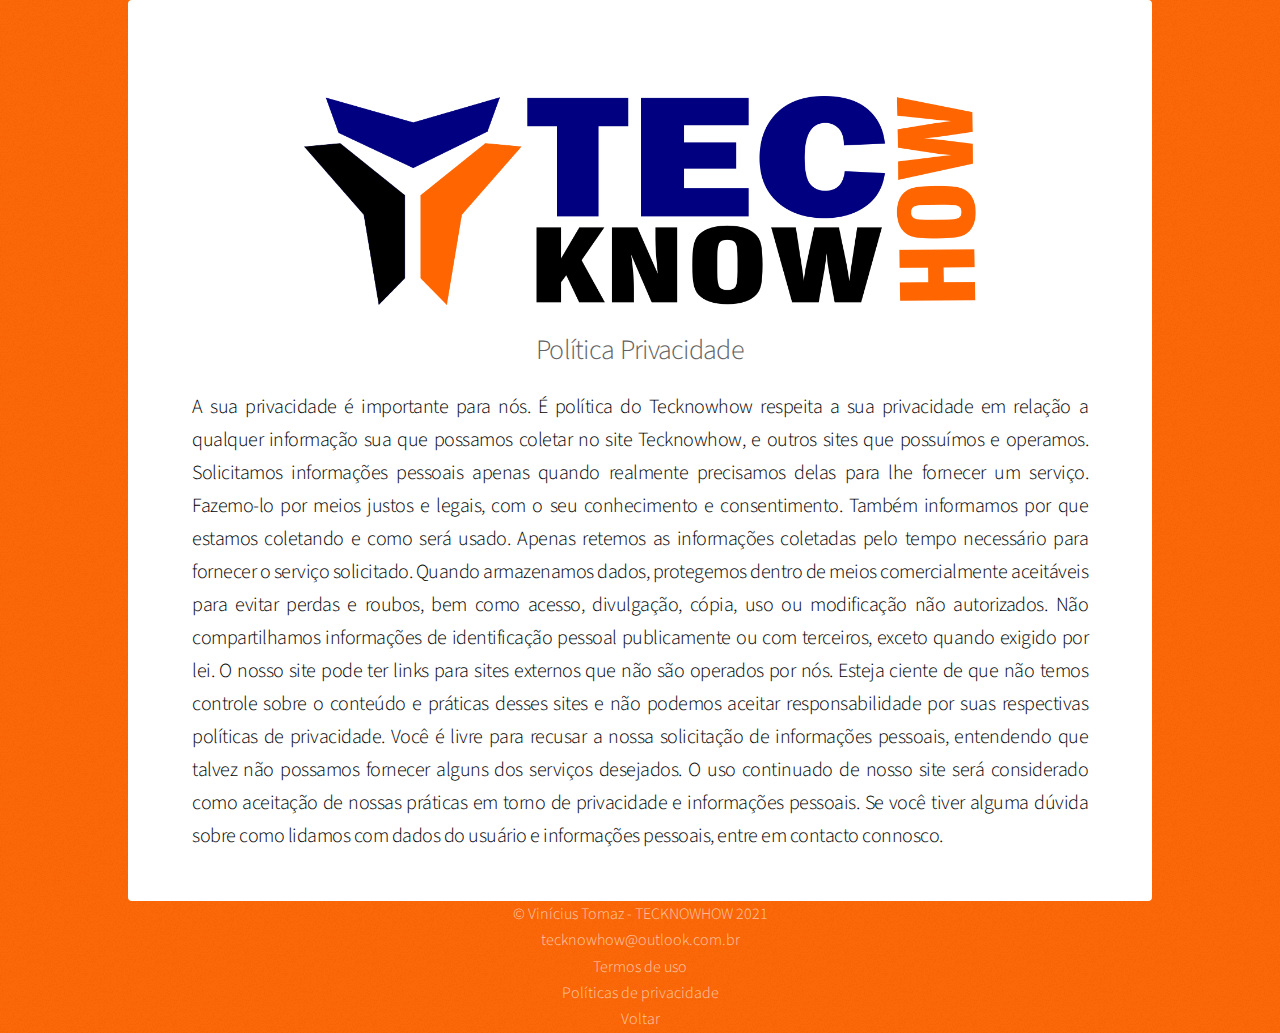
==== commit 68e2aa5f: "atualização1" ====
--- a/elements.html
+++ b/elements.html
@@ -1,379 +1,47 @@
 <!DOCTYPE HTML>
-<!--
-	Stellar by HTML5 UP
-	html5up.net | @ajlkn
-	Free for personal and commercial use under the CCA 3.0 license (html5up.net/license)
--->
+
 <html>
 	<head>
-		<title>Elements - Stellar by HTML5 UP</title>
+		<title>Política Privacidade</title>
 		<meta charset="utf-8" />
 		<meta name="viewport" content="width=device-width, initial-scale=1, user-scalable=no" />
 		<link rel="stylesheet" href="assets/css/main.css" />
 		<noscript><link rel="stylesheet" href="assets/css/noscript.css" /></noscript>
+		<link rel="shortcut icon" href="images/logo.png" />
 	</head>
 	<body class="is-preload">
 
 		<!-- Wrapper -->
 			<div id="wrapper">
-
-				<!-- Header -->
-					<header id="header">
-						<h1>Elements</h1>
-						<p>Ipsum dolor sit amet nullam</p>
-					</header>
-
+			
 				<!-- Main -->
 					<div id="main">
 
 						<!-- Content -->
-							<section id="content" class="main">
-
-								<!-- Text -->
-									<section>
-										<h2>Text</h2>
-										<p>This is <b>bold</b> and this is <strong>strong</strong>. This is <i>italic</i> and this is <em>emphasized</em>.
-										This is <sup>superscript</sup> text and this is <sub>subscript</sub> text.
-										This is <u>underlined</u> and this is code: <code>for (;;) { ... }</code>. Finally, <a href="#">this is a link</a>.</p>
-										<hr />
-										<p>Nunc lacinia ante nunc ac lobortis. Interdum adipiscing gravida odio porttitor sem non mi integer non faucibus ornare mi ut ante amet placerat aliquet. Volutpat eu sed ante lacinia sapien lorem accumsan varius montes viverra nibh in adipiscing blandit tempus accumsan.</p>
-										<hr />
-										<h2>Heading Level 2</h2>
-										<h3>Heading Level 3</h3>
-										<h4>Heading Level 4</h4>
-										<hr />
-										<h3>Blockquote</h3>
-										<blockquote>Fringilla nisl. Donec accumsan interdum nisi, quis tincidunt felis sagittis eget tempus euismod. Vestibulum ante ipsum primis in faucibus vestibulum. Blandit adipiscing eu felis iaculis volutpat ac adipiscing accumsan faucibus. Vestibulum ante ipsum primis in faucibus lorem ipsum dolor sit amet nullam adipiscing eu felis.</blockquote>
-										<h3>Preformatted</h3>
-										<pre><code>i = 0;
-
-while (!deck.isInOrder()) {
-    print 'Iteration ' + i;
-    deck.shuffle();
-    i++;
-}
-
-print 'It took ' + i + ' iterations to sort the deck.';</code></pre>
-									</section>
-
-								<!-- Lists -->
-									<section>
-										<h2>Lists</h2>
-										<div class="row">
-											<div class="col-6 col-12-medium">
-												<h3>Unordered</h3>
-												<ul>
-													<li>Dolor pulvinar magna etiam.</li>
-													<li>Sagittis sed lorem adipiscing.</li>
-													<li>Felis enim etiam feugiat.</li>
-													<li>Ipsum lorem nullam consequat.</li>
-												</ul>
-												<h3>Alternate</h3>
-												<ul class="alt">
-													<li>Dolor pulvinar magna etiam.</li>
-													<li>Sagittis sed lorem adipiscing.</li>
-													<li>Felis enim etiam feugiat.</li>
-													<li>Ipsum lorem nullam consequat.</li>
-												</ul>
-											</div>
-											<div class="col-6 col-12-medium">
-												<h3>Ordered</h3>
-												<ol>
-													<li>Dolor pulvinar etiam.</li>
-													<li>Etiam vel felis viverra.</li>
-													<li>Felis enim feugiat.</li>
-													<li>Dolor pulvinar etiam.</li>
-													<li>Etiam vel felis lorem.</li>
-													<li>Felis enim et feugiat.</li>
-												</ol>
-												<h3>Icons</h3>
-												<ul class="icons">
-													<li><a href="#" class="icon brands fa-twitter"><span class="label">Twitter</span></a></li>
-													<li><a href="#" class="icon brands fa-facebook-f"><span class="label">Facebook</span></a></li>
-													<li><a href="#" class="icon brands fa-instagram"><span class="label">Instagram</span></a></li>
-													<li><a href="#" class="icon brands fa-github"><span class="label">GitHub</span></a></li>
-													<li><a href="#" class="icon brands fa-dribbble"><span class="label">Dribbble</span></a></li>
-												</ul>
-												<ul class="icons">
-													<li><a href="#" class="icon brands alt fa-twitter"><span class="label">Twitter</span></a></li>
-													<li><a href="#" class="icon brands alt fa-facebook-f"><span class="label">Facebook</span></a></li>
-													<li><a href="#" class="icon brands alt fa-instagram"><span class="label">Instagram</span></a></li>
-													<li><a href="#" class="icon brands alt fa-github"><span class="label">GitHub</span></a></li>
-													<li><a href="#" class="icon brands alt fa-dribbble"><span class="label">Dribbble</span></a></li>
-												</ul>
-											</div>
-										</div>
-										<h2>Actions</h2>
-										<div class="row">
-											<div class="col-6 col-12-medium">
-												<ul class="actions">
-													<li><a href="#" class="button primary">Default</a></li>
-													<li><a href="#" class="button">Default</a></li>
-												</ul>
-												<ul class="actions small">
-													<li><a href="#" class="button primary small">Small</a></li>
-													<li><a href="#" class="button small">Small</a></li>
-												</ul>
-												<ul class="actions stacked">
-													<li><a href="#" class="button primary">Default</a></li>
-													<li><a href="#" class="button">Default</a></li>
-												</ul>
-												<ul class="actions stacked">
-													<li><a href="#" class="button primary small">Small</a></li>
-													<li><a href="#" class="button small">Small</a></li>
-												</ul>
-											</div>
-											<div class="col-6 col-12-medium">
-												<ul class="actions stacked">
-													<li><a href="#" class="button primary fit">Default</a></li>
-													<li><a href="#" class="button fit">Default</a></li>
-												</ul>
-												<ul class="actions stacked">
-													<li><a href="#" class="button primary small fit">Small</a></li>
-													<li><a href="#" class="button small fit">Small</a></li>
-												</ul>
-											</div>
-										</div>
-									</section>
-
-								<!-- Table -->
-									<section>
-										<h2>Table</h2>
-										<h3>Default</h3>
-										<div class="table-wrapper">
-											<table>
-												<thead>
-													<tr>
-														<th>Name</th>
-														<th>Description</th>
-														<th>Price</th>
-													</tr>
-												</thead>
-												<tbody>
-													<tr>
-														<td>Item One</td>
-														<td>Ante turpis integer aliquet porttitor.</td>
-														<td>29.99</td>
-													</tr>
-													<tr>
-														<td>Item Two</td>
-														<td>Vis ac commodo adipiscing arcu aliquet.</td>
-														<td>19.99</td>
-													</tr>
-													<tr>
-														<td>Item Three</td>
-														<td> Morbi faucibus arcu accumsan lorem.</td>
-														<td>29.99</td>
-													</tr>
-													<tr>
-														<td>Item Four</td>
-														<td>Vitae integer tempus condimentum.</td>
-														<td>19.99</td>
-													</tr>
-													<tr>
-														<td>Item Five</td>
-														<td>Ante turpis integer aliquet porttitor.</td>
-														<td>29.99</td>
-													</tr>
-												</tbody>
-												<tfoot>
-													<tr>
-														<td colspan="2"></td>
-														<td>100.00</td>
-													</tr>
-												</tfoot>
-											</table>
-										</div>
-
-										<h3>Alternate</h3>
-										<div class="table-wrapper">
-											<table class="alt">
-												<thead>
-													<tr>
-														<th>Name</th>
-														<th>Description</th>
-														<th>Price</th>
-													</tr>
-												</thead>
-												<tbody>
-													<tr>
-														<td>Item One</td>
-														<td>Ante turpis integer aliquet porttitor.</td>
-														<td>29.99</td>
-													</tr>
-													<tr>
-														<td>Item Two</td>
-														<td>Vis ac commodo adipiscing arcu aliquet.</td>
-														<td>19.99</td>
-													</tr>
-													<tr>
-														<td>Item Three</td>
-														<td> Morbi faucibus arcu accumsan lorem.</td>
-														<td>29.99</td>
-													</tr>
-													<tr>
-														<td>Item Four</td>
-														<td>Vitae integer tempus condimentum.</td>
-														<td>19.99</td>
-													</tr>
-													<tr>
-														<td>Item Five</td>
-														<td>Ante turpis integer aliquet porttitor.</td>
-														<td>29.99</td>
-													</tr>
-												</tbody>
-												<tfoot>
-													<tr>
-														<td colspan="2"></td>
-														<td>100.00</td>
-													</tr>
-												</tfoot>
-											</table>
-										</div>
-									</section>
-
-								<!-- Buttons -->
-									<section>
-										<h3>Buttons</h3>
-										<ul class="actions">
-											<li><a href="#" class="button primary">Primary</a></li>
-											<li><a href="#" class="button">Default</a></li>
-										</ul>
-										<ul class="actions">
-											<li><a href="#" class="button large">Large</a></li>
-											<li><a href="#" class="button">Default</a></li>
-											<li><a href="#" class="button small">Small</a></li>
-										</ul>
-										<ul class="actions fit">
-											<li><a href="#" class="button primary fit">Fit</a></li>
-											<li><a href="#" class="button fit">Fit</a></li>
-											<li><a href="#" class="button fit">Fit</a></li>
-										</ul>
-										<ul class="actions fit small">
-											<li><a href="#" class="button primary fit small">Fit + Small</a></li>
-											<li><a href="#" class="button fit small">Fit + Small</a></li>
-											<li><a href="#" class="button fit small">Fit + Small</a></li>
-										</ul>
-										<ul class="actions">
-											<li><a href="#" class="button primary icon solidfa-download">Icon</a></li>
-											<li><a href="#" class="button icon solid fa-upload">Icon</a></li>
-											<li><a href="#" class="button icon solid fa-save">Icon</a></li>
-										</ul>
-										<ul class="actions">
-											<li><span class="button primary disabled">Disabled</span></li>
-											<li><span class="button disabled">Disabled</span></li>
-										</ul>
-									</section>
-
-								<!-- Form -->
-									<section>
-										<h2>Form</h2>
-										<form method="post" action="#">
-											<div class="row gtr-uniform">
-												<div class="col-6 col-12-xsmall">
-													<input type="text" name="demo-name" id="demo-name" value="" placeholder="Name" />
-												</div>
-												<div class="col-6 col-12-xsmall">
-													<input type="email" name="demo-email" id="demo-email" value="" placeholder="Email" />
-												</div>
-												<div class="col-12">
-													<select name="demo-category" id="demo-category">
-														<option value="">- Category -</option>
-														<option value="1">Manufacturing</option>
-														<option value="1">Shipping</option>
-														<option value="1">Administration</option>
-														<option value="1">Human Resources</option>
-													</select>
-												</div>
-												<div class="col-4 col-12-small">
-													<input type="radio" id="demo-priority-low" name="demo-priority" checked>
-													<label for="demo-priority-low">Low</label>
-												</div>
-												<div class="col-4 col-12-small">
-													<input type="radio" id="demo-priority-normal" name="demo-priority">
-													<label for="demo-priority-normal">Normal</label>
-												</div>
-												<div class="col-4 col-12-small">
-													<input type="radio" id="demo-priority-high" name="demo-priority">
-													<label for="demo-priority-high">High</label>
-												</div>
-												<div class="col-6 col-12-small">
-													<input type="checkbox" id="demo-copy" name="demo-copy">
-													<label for="demo-copy">Email me a copy</label>
-												</div>
-												<div class="col-6 col-12-small">
-													<input type="checkbox" id="demo-human" name="demo-human" checked>
-													<label for="demo-human">Not a robot</label>
-												</div>
-												<div class="col-12">
-													<textarea name="demo-message" id="demo-message" placeholder="Enter your message" rows="6"></textarea>
-												</div>
-												<div class="col-12">
-													<ul class="actions">
-														<li><input type="submit" value="Send Message" class="primary" /></li>
-														<li><input type="reset" value="Reset" /></li>
-													</ul>
-												</div>
-											</div>
-										</form>
-									</section>
-
-								<!-- Image -->
-									<section>
-										<h2>Image</h2>
-										<h3>Fit</h3>
-										<div class="box alt">
-											<div class="row gtr-uniform">
-												<div class="col-12"><span class="image fit"><img src="images/pic04.jpg" alt="" /></span></div>
-												<div class="col-4"><span class="image fit"><img src="images/pic01.jpg" alt="" /></span></div>
-												<div class="col-4"><span class="image fit"><img src="images/pic02.jpg" alt="" /></span></div>
-												<div class="col-4"><span class="image fit"><img src="images/pic03.jpg" alt="" /></span></div>
-												<div class="col-4"><span class="image fit"><img src="images/pic03.jpg" alt="" /></span></div>
-												<div class="col-4"><span class="image fit"><img src="images/pic01.jpg" alt="" /></span></div>
-												<div class="col-4"><span class="image fit"><img src="images/pic02.jpg" alt="" /></span></div>
-												<div class="col-4"><span class="image fit"><img src="images/pic02.jpg" alt="" /></span></div>
-												<div class="col-4"><span class="image fit"><img src="images/pic03.jpg" alt="" /></span></div>
-												<div class="col-4"><span class="image fit"><img src="images/pic01.jpg" alt="" /></span></div>
-											</div>
-										</div>
-										<h3>Left &amp; Right</h3>
-										<p><span class="image left"><img src="images/pic05.jpg" alt="" /></span>Fringilla nisl. Donec accumsan interdum nisi, quis tincidunt felis sagittis eget. tempus euismod. Vestibulum ante ipsum primis in faucibus vestibulum. Blandit adipiscing eu felis iaculis volutpat ac adipiscing accumsan eu faucibus. Integer ac pellentesque praesent tincidunt felis sagittis eget. tempus euismod. Vestibulum ante ipsum primis in faucibus vestibulum. Blandit adipiscing eu felis iaculis volutpat ac adipiscing accumsan eu faucibus. Integer ac pellentesque praesent. Donec accumsan interdum nisi, quis tincidunt felis sagittis eget. tempus euismod. Vestibulum ante ipsum primis in faucibus vestibulum. Blandit adipiscing eu felis iaculis volutpat ac adipiscing accumsan eu faucibus. Integer ac pellentesque praesent tincidunt felis sagittis eget. tempus euismod. Vestibulum ante ipsum primis in faucibus vestibulum. Blandit adipiscing eu felis iaculis volutpat ac adipiscing accumsan eu faucibus. Integer ac pellentesque praesent. Blandit adipiscing eu felis iaculis volutpat ac adipiscing accumsan eu faucibus. Integer ac pellentesque praesent tincidunt felis sagittis eget. tempus euismod. Vestibulum ante ipsum primis in faucibus vestibulum. Blandit adipiscing eu felis iaculis volutpat ac adipiscing accumsan eu faucibus. Integer ac pellentesque praesent lorem ipsum dolor sit amet veroeros consequat. Etiam tempus lorem ipsum.</p>
-										<p><span class="image right"><img src="images/pic06.jpg" alt="" /></span>Fringilla nisl. Donec accumsan interdum nisi, quis tincidunt felis sagittis eget. tempus euismod. Vestibulum ante ipsum primis in faucibus vestibulum. Blandit adipiscing eu felis iaculis volutpat ac adipiscing accumsan eu faucibus. Integer ac pellentesque praesent tincidunt felis sagittis eget. tempus euismod. Vestibulum ante ipsum primis in faucibus vestibulum. Blandit adipiscing eu felis iaculis volutpat ac adipiscing accumsan eu faucibus. Integer ac pellentesque praesent. Donec accumsan interdum nisi, quis tincidunt felis sagittis eget. tempus euismod. Vestibulum ante ipsum primis in faucibus vestibulum. Blandit adipiscing eu felis iaculis volutpat ac adipiscing accumsan eu faucibus. Integer ac pellentesque praesent tincidunt felis sagittis eget. tempus euismod. Vestibulum ante ipsum primis in faucibus vestibulum. Blandit adipiscing eu felis iaculis volutpat ac adipiscing accumsan eu faucibus. Integer ac pellentesque praesent. Blandit adipiscing eu felis iaculis volutpat ac adipiscing accumsan eu faucibus. Integer ac pellentesque praesent tincidunt felis sagittis eget. tempus euismod. Vestibulum ante ipsum primis in faucibus vestibulum. Blandit adipiscing eu felis iaculis volutpat ac adipiscing accumsan eu faucibus..</p>
-									</section>
-
+							<header id="header" class="alt">
+								<span class="logo"><img src="images/tec.png" alt="" /></span>
+								<h2>Política Privacidade</h2>
+								<p>A sua privacidade é importante para nós. É política do Tecknowhow respeita a sua privacidade em relação a qualquer informação sua que possamos coletar no site Tecknowhow, e outros sites que possuímos e operamos.
+								Solicitamos informações pessoais apenas quando realmente precisamos delas para lhe fornecer um serviço. Fazemo-lo por meios justos e legais, com o seu conhecimento e consentimento. Também informamos por que estamos coletando e como será usado.
+			 					Apenas retemos as informações coletadas pelo tempo necessário para fornecer o serviço solicitado. Quando armazenamos dados, protegemos dentro de meios comercialmente aceitáveis para evitar perdas e roubos, bem como acesso, divulgação, cópia, uso ou modificação não autorizados.
+								Não compartilhamos informações de identificação pessoal publicamente ou com terceiros, exceto quando exigido por lei.
+								O nosso site pode ter links para sites externos que não são operados por nós. Esteja ciente de que não temos controle sobre o conteúdo e práticas desses sites e não podemos aceitar responsabilidade por suas respectivas políticas de privacidade.
+								Você é livre para recusar a nossa solicitação de informações pessoais, entendendo que talvez não possamos fornecer alguns dos serviços desejados.
+								O uso continuado de nosso site será considerado como aceitação de nossas práticas em torno de privacidade e informações pessoais. Se você tiver alguma dúvida sobre como lidamos com dados do usuário e informações pessoais, entre em contacto connosco.</p>
 							</section>
 
 					</div>
 
 				<!-- Footer -->
-					<footer id="footer">
-						<section>
-							<h2>Aliquam sed mauris</h2>
-							<p>Sed lorem ipsum dolor sit amet et nullam consequat feugiat consequat magna adipiscing tempus etiam dolore veroeros. eget dapibus mauris. Cras aliquet, nisl ut viverra sollicitudin, ligula erat egestas velit, vitae tincidunt odio.</p>
-							<ul class="actions">
-								<li><a href="#" class="button">Learn More</a></li>
-							</ul>
-						</section>
-						<section>
-							<h2>Etiam feugiat</h2>
-							<dl class="alt">
-								<dt>Address</dt>
-								<dd>1234 Somewhere Road &bull; Nashville, TN 00000 &bull; USA</dd>
-								<dt>Phone</dt>
-								<dd>(000) 000-0000 x 0000</dd>
-								<dt>Email</dt>
-								<dd><a href="#">information@untitled.tld</a></dd>
-							</dl>
-							<ul class="icons">
-								<li><a href="#" class="icon brands fa-twitter alt"><span class="label">Twitter</span></a></li>
-								<li><a href="#" class="icon brands fa-facebook-f alt"><span class="label">Facebook</span></a></li>
-								<li><a href="#" class="icon brands fa-instagram alt"><span class="label">Instagram</span></a></li>
-								<li><a href="#" class="icon brands fa-github alt"><span class="label">GitHub</span></a></li>
-								<li><a href="#" class="icon brands fa-dribbble alt"><span class="label">Dribbble</span></a></li>
-							</ul>
-						</section>
-						<p class="copyright">&copy; Untitled. Design: <a href="https://html5up.net">HTML5 UP</a>.</p>
-					</footer>
+				<footer>			
+					<div class="foot">
+					<p class="copyright">&copy; Vinícius Tomaz - TECKNOWHOW 2021</p>
+					<a href="mailto:tecknowhow@outlook.com.br"><p>tecknowhow@outlook.com.br</p></a>
+					<a href="generic.html"><p>Termos de uso</p></a>
+					<a href="elements.html"><p>Políticas de privacidade</p></a>
+					<a href="index.html"><p>Voltar</p></a>
+					</div>
+				</footer>
 
 			</div>
 
--- a/assets/css/main.css
+++ b/assets/css/main.css
@@ -35,6 +35,7 @@
 
 blockquote, q {
 	quotes: none;
+	
 }
 
 	blockquote:before, blockquote:after, q:before, q:after {
@@ -174,7 +175,7 @@
 	}
 
 	p {
-		margin: 0 0 2em 0;
+		margin: 0 0 0 0;
 	}
 
 		p.content {
@@ -3131,6 +3132,7 @@
 		#header p {
 			font-size: 1.25em;
 			letter-spacing: -0.025em;
+			text-align: justify;
 		}
 
 		#header.alt {
@@ -3205,6 +3207,7 @@
 				#header p {
 					font-size: 1em;
 					letter-spacing: 0;
+					text-align: justify;
 				}
 
 					#header p br {
@@ -3733,7 +3736,7 @@
 
 /* Footer */
 
-		#footer .copyright {
+		.foot{
 			width: 100%;
 			font-size: 1em;
 			text-align: center;
